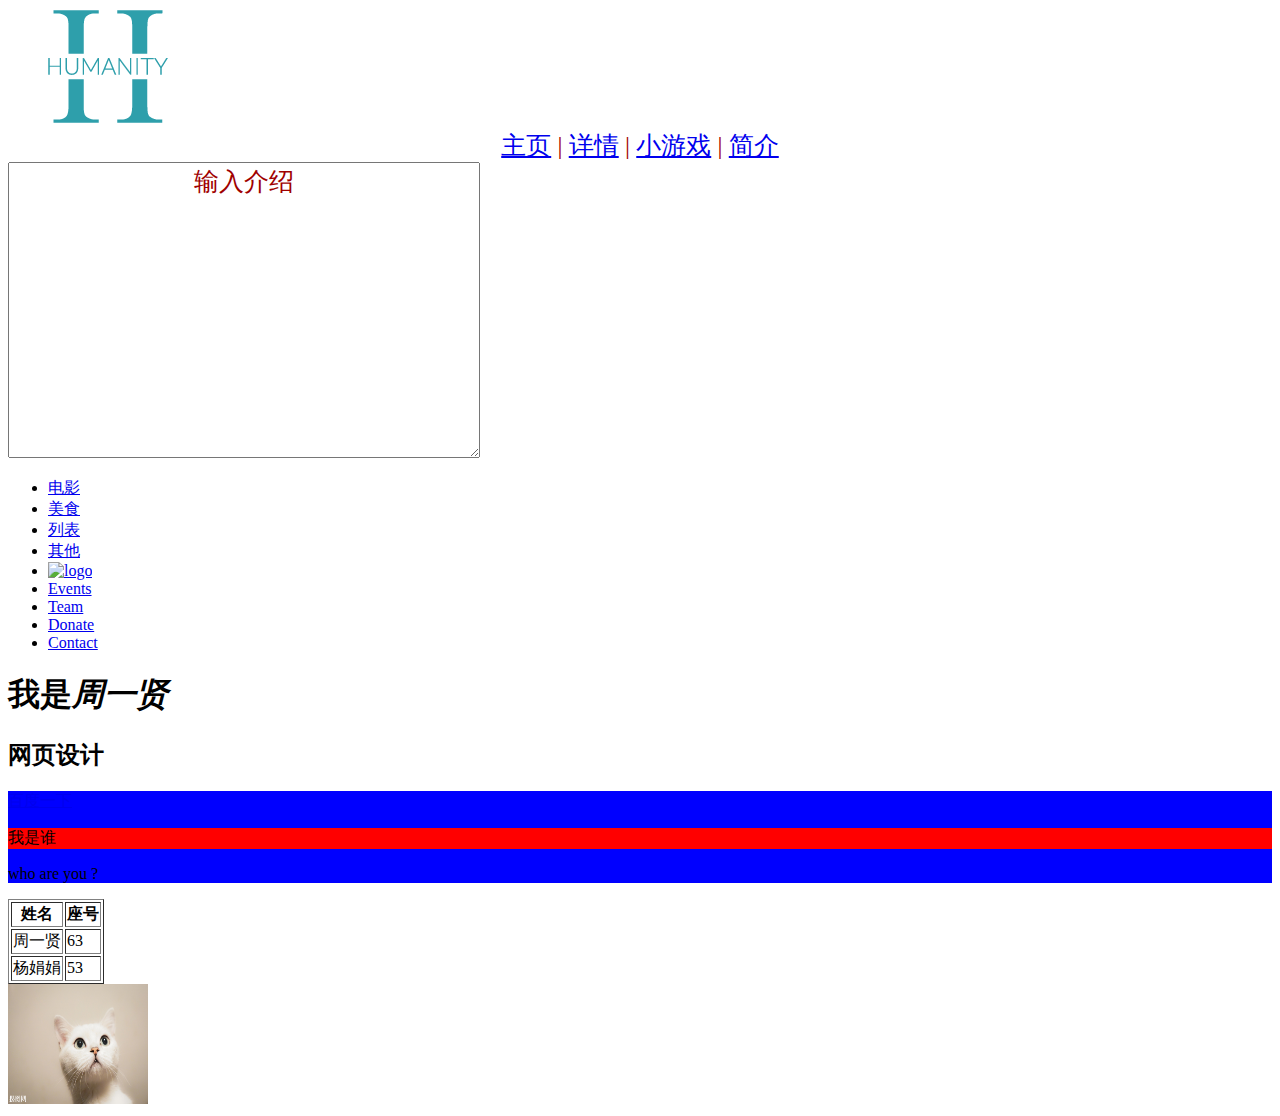
==== index.html @ df0a6388 "zyx" ====
<!DOCTYPE html>
<html>
<head>
<meta charset="utf-8">
<title>周一贤的个站(runoob.com)</title>
<style>
#para1
{
  text-align:center;
  background-color: f01837;
  color:#a00000;
  font-size:25px;
} 
</style>
</head>
<body>
   <div class="header container">
      <div class="visible-xs visible-sm col-xs-12 col-sm-12 text-center sm-logo">
        <a rel="home" href="index.html">
          <img src="images/logo.png" width="200" alt="logo">
        </a>
      </div>
    </div>
    <nav id="para1">
  <a href="/html/">主页</a> |
  <a href="/css/">详情</a> |
  <a href="/js/">小游戏</a> |
  <a href="/jquery/">简介</a>
</nav>
<textarea id="para1" rows="10" cols="30">
输入介绍
</textarea>
  <ul class="nav navb <div class="collar-nav">
                    <li><a href="index.html">电影</a></li>
                    <li><a href="about.html">美食</a></li>
                    <li><a href="service.html">列表</a></li>
                    <li><a href="gallery.html">其他</a></li>
                    <li class= "hidden-xs hidden-sm">
                     <a rel="home" href="index.html"><img class="logo" src="img/logo.png" width="200" alt="logo"></a>
                    </li>
                    <li class="selected"><a href="event.html">Events</a></li>
                    <li><a href="team.html">Team</a></li>
                    <li><a href="donate.html">Donate</a></li>
                    <li><a href="contact.html">Contact</a></li>
                </ul>
    <h1>我是<i>周一贤</i> </h1>
    <h2>网页设计</h2>
    <div style="background-color: blue">
    	<a href="http://www.baidu.com">百度一下</a>

    	<p span style="background-color: red">我是谁</p>

        <p>who are you ?</p>
    </div>
    <div>
    	<table border="1">
  <tr>
    <th>姓名</th>
    <th>座号</th>
  </tr>
  <tr>
    <td>周一贤</td>
    <td>63</td>
  </tr>
  <tr>
    <td>杨娟娟</td>
    <td>53</td>
  </tr>
</table>
    </div>
    <img id="para1" src="images/1.jpg" width="140" height="120"></br>
<object height="50" width="100" data="video/tm.mp3"></object>

</body>
</html>
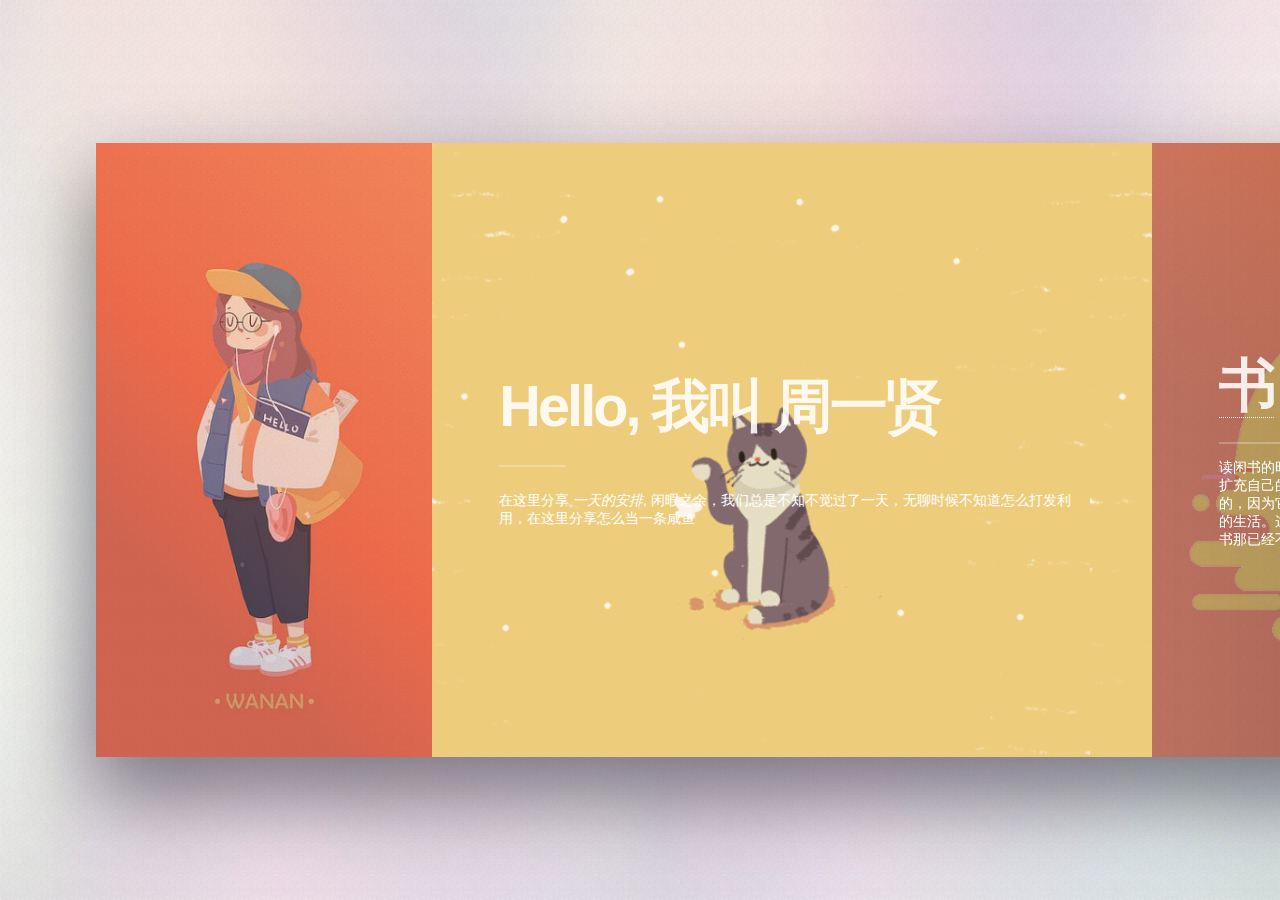
==== commit a4de8be5: "63" ====
--- a/index.html
+++ b/index.html
@@ -1,75 +1,151 @@
-<!DOCTYPE html>
-<html>
-<head>
-<meta charset="utf-8">
-<title>周一贤的个站(runoob.com)</title>
-<style>
-#para1
-{
-  text-align:center;
-  background-color: f01837;
-  color:#a00000;
-  font-size:25px;
-} 
-</style>
-</head>
-<body>
-   <div class="header container">
-      <div class="visible-xs visible-sm col-xs-12 col-sm-12 text-center sm-logo">
-        <a rel="home" href="index.html">
-          <img src="images/logo.png" width="200" alt="logo">
-        </a>
-      </div>
-    </div>
-    <nav id="para1">
-  <a href="/html/">主页</a> |
-  <a href="/css/">详情</a> |
-  <a href="/js/">小游戏</a> |
-  <a href="/jquery/">简介</a>
-</nav>
-<textarea id="para1" rows="10" cols="30">
-输入介绍
-</textarea>
-  <ul class="nav navb <div class="collar-nav">
-                    <li><a href="index.html">电影</a></li>
-                    <li><a href="about.html">美食</a></li>
-                    <li><a href="service.html">列表</a></li>
-                    <li><a href="gallery.html">其他</a></li>
-                    <li class= "hidden-xs hidden-sm">
-                     <a rel="home" href="index.html"><img class="logo" src="img/logo.png" width="200" alt="logo"></a>
-                    </li>
-                    <li class="selected"><a href="event.html">Events</a></li>
-                    <li><a href="team.html">Team</a></li>
-                    <li><a href="donate.html">Donate</a></li>
-                    <li><a href="contact.html">Contact</a></li>
-                </ul>
-    <h1>我是<i>周一贤</i> </h1>
-    <h2>网页设计</h2>
-    <div style="background-color: blue">
-    	<a href="http://www.baidu.com">百度一下</a>
+<!DOCTYPE html PUBLIC "-//W3C//DTD XHTML 1.0 Transitional//EN" "http://www.w3.org/TR/xhtml1/DTD/xhtml1-transitional.dtd">
+<html xmlns="http://www.w3.org/1999/xhtml">
+	<head>
+		<title>周一贤的空间</title>
+		<meta http-equiv="Content-Type" content="text/html; charset=utf-8" />
+		<meta name="viewport" content="width=device-width, initial-scale=1, user-scalable=no" />
+		<link rel="stylesheet" href="assets/css/main.css" />
+		<noscript><link rel="stylesheet" href="assets/css/noscript.css" /></noscript>
+		<link rel="stylesheet" href="css/stylesheets/style.css">
+<script src="js/jquery-1.7.2.min.js"></script>
+	</head>
+	<body>
 
-    	<p span style="background-color: red">我是谁</p>
+		<!-- Page Wrapper -->
+			<div id="page-wrapper">
 
-        <p>who are you ?</p>
-    </div>
-    <div>
-    	<table border="1">
-  <tr>
-    <th>姓名</th>
-    <th>座号</th>
-  </tr>
-  <tr>
-    <td>周一贤</td>
-    <td>63</td>
-  </tr>
-  <tr>
-    <td>杨娟娟</td>
-    <td>53</td>
-  </tr>
-</table>
-    </div>
-    <img id="para1" src="images/1.jpg" width="140" height="120"></br>
-<object height="50" width="100" data="video/tm.mp3"></object>
+				<!-- Wrapper -->
+					<div id="wrapper">
 
-</body>
-</html>
+						<!-- Panel (Banner) -->
+						    	<section class="panel banner right">
+								<div class="content color0 span-3-75">
+									<h1 class="major"> Hello, 我叫
+									周一贤</h1> 
+									<p>在这里分享 <i>一天的安排</i>, 闲暇之余，我们总是不知不觉过了一天，无聊时候不知道怎么打发利用，在这里分享怎么当一条咸鱼</p>
+									<!-- <ul class="actions">
+										<li><a href="#first" class="button special color1 circle icon fa-angle-right">Next</a></li>
+									</ul> -->
+								</div>
+								<div class="image filtered span-1-75" data-position="30% 25%">
+									<img src="images/1.jpg" alt="" />
+								</div>
+							</section>  
+<!-- 
+						Panel (Spotlight)  -->
+							<section class="panel spotlight medium right" id="first">
+								<div class="content span-10">
+									<h2 class="major"><a href="book/book.html">书</a></h2>
+									<p>读闲书的时候，尽情享受就好；有时候的读书，如果只是为了<br>扩充自己的见识，在生活中确实用不到，但是这仍然是有意义<br>的，因为它会影响你的精神世界，进而影响你的行动，改变你<br>的生活。这一过程也是潜移默化的。如果只是带有功利心去看，<br>书那已经不能算看书了，至少不会是享受。</p>
+								</div>
+								<div class="image filtered tinted" data-position="top left">
+									<img src="images/gallery/fulls/tang.jpg" alt="" />
+								</div>
+							</section>
+
+						<!-- Panel
+							<section class="panel color1">
+								<div class="intro joined">
+									<h2 class="major">Amet lorem</h2>
+									<p>Sed vel nibh libero. Mauris et lorem pharetra massa lorem turpis congue pulvinar. Vivamus sed feugiat finibus. Duis amet bibendum amet sed. Duis mauris ex, dapibus sed ligula tempus volutpat magna etiam.</p>
+								</div>
+								<div class="inner">
+									<ul class="grid-icons three connected">
+										<li><span class="icon fa-diamond"><span class="label">Lorem</span></span></li>
+										<li><span class="icon fa-camera-retro"><span class="label">Ipsum</span></span></li>
+										<li><span class="icon fa-cog"><span class="label">Dolor</span></span></li>
+										<li><span class="icon fa-paper-plane"><span class="label">Sit</span></span></li>
+										<li><span class="icon fa-bar-chart"><span class="label">Amet</span></span></li>
+										<li><span class="icon fa-code"><span class="label">Nullam</span></span></li>
+									</ul>
+								</div>
+							</section>
+
+						<!-- Panel (Spotlight) -->
+							<section class="panel spotlight large left">
+								<div class="content span-5">
+									<h2 class="major">游戏</h2>
+									<p>实在是无聊没事做，游戏能让你感觉正在做某件事，让你消磨时间，忘记焦虑，但是不可上瘾。</p>
+								</div>
+								<div class="image filtered tinted" data-position="top right">
+									<img src="images/gallery/fulls/青蛙.jpg" alt="" />
+								</div>
+							</section>
+
+							<section class="panel spotlight large left">
+								<div class="content span-5">
+									<h2 class="major"><a href="video/video.html">电影/电视</a></h2>
+									<p>人一生能接触的人 经历的事太有限，电视电影和书籍是帮我们丰富人生体验的主要途径和便捷方式，电视电影又比书更直观和简便一些。方便活在自己的小圈子里，消遣时光。</p>
+								</div>
+								<div class="image filtered tinted" data-position="top right">
+									<img src="images/gallery/fulls/环游记.jpg" alt="" />
+								</div>
+							</section>
+		
+						<!-- Panel -->
+							<section class="panel">
+								
+
+								<div class="gallery">
+									<div class="group span-3">
+										<a href="images/gallery/fulls/bg.jpg" class="image filtered span-3" data-position="bottom"><img src="images/gallery/thumbs/bg.jpg" alt="" />
+											<div id="player">
+	<div class="cover"></div>
+	<div class="ctrl">
+		<div class="tag">
+			<strong>Title</strong>
+			<span class="artist">Artist</span>
+			<span class="album">Album</span>
+		</div>
+		<div class="control">
+			<div class="left">
+				<div class="rewind icon"></div>
+				<div class="playback icon"></div>
+				<div class="fastforward icon"></div>
+			</div>
+			<div class="volume right">
+				<div class="mute icon left"></div>
+				<div class="slider left">
+					<div class="pace"></div>
+				</div>
+			</div>
+		</div>
+		<div class="progress">
+			<div class="slider">
+				<div class="loaded"></div>
+				<div class="pace"></div>
+			</div>
+			<div class="timer left">0:00</div>
+			<div class="right">
+				<div class="repeat icon"></div>
+				<div class="shuffle icon"></div>
+			</div>
+		</div>
+	</div>
+</div>
+<ul id="playlist"></ul>
+</a>
+
+										<a href=" https://www.douban.com/group/topic/1507678/ " class="image filtered span-1-5" data-position="bottom"><img src="images/晚安.jpg" alt="" /></a>
+
+										<a href="images/gallery/fulls/03.吃2jpg" class="image filtered span-1-5" data-position="bottom"><img src="images/吃2.jpg" alt="" /></a>
+
+									</div>
+									<!-- <a href="images/gallery/fulls/04.jpg" class="image filtered span-2-5" data-position="top"><img src="images/gallery/thumbs/04.jpg" alt="" /></a>
+									<div class="group span-4-5">
+										<a href="images/gallery/fulls/05.jpg" class="image filtered span-3" data-position="top"><img src="images/gallery/thumbs/05.jpg" alt="" /></a>
+										<a href="images/gallery/fulls/06.jpg" class="image filtered span-1-5" data-position="center"><img src="images/gallery/thumbs/06.jpg" alt="" /></a>
+										<a href="images/gallery/fulls/07.jpg" class="image filtered span-1-5" data-position="bottom"><img src="images/gallery/thumbs/07.jpg" alt="" /></a>
+										<a href="images/gallery/fulls/08.jpg" class="image filtered span-3" data-position="top"><img src="images/gallery/thumbs/08.jpg" alt="" /></a>
+									</div>
+									<a href="images/gallery/fulls/09.jpg" class="image filtered span-2-5" data-position="right"><img src="images/gallery/thumbs/09.jpg" alt="" /></a> -->
+								</div>
+					
+		<!-- Scripts -->
+			<script src="assets/js/jquery.min.js"></script>
+			<script src="assets/js/skel.min.js"></script>
+			<script src="assets/js/main.js"></script>
+<script src="js/jquery-ui-1.8.17.custom.min.js"></script>
+<script src="js/script.js"></script>
+	</body>
+</html>--- a/assets/css/main.css
+++ b/assets/css/main.css
@@ -0,0 +1,3400 @@
+@import url(font-awesome.min.css);
+@import url("https://fonts.googleapis.com/css?family=Source+Sans+Pro:300,400,300i,400i");
+
+
+/* Reset */
+
+	html, body, div, span, applet, object, iframe, h1, h2, h3, h4, h5, h6, p, blockquote, pre, a, abbr, acronym, address, big, cite, code, del, dfn, em, img, ins, kbd, q, s, samp, small, strike, strong, sub, sup, tt, var, b, u, i, center, dl, dt, dd, ol, ul, li, fieldset, form, label, legend, table, caption, tbody, tfoot, thead, tr, th, td, article, aside, canvas, details, embed, figure, figcaption, footer, header, hgroup, menu, nav, output, ruby, section, summary, time, mark, audio, video {
+		margin: 0;
+		padding: 0;
+		border: 0;
+		font-size: 100%;
+		font: inherit;
+		vertical-align: baseline;
+	}
+
+	article, aside, details, figcaption, figure, footer, header, hgroup, menu, nav, section {
+		display: block;
+	}
+
+	body {
+		line-height: 1;
+	}
+
+	ol, ul {
+		list-style: none;
+	}
+
+	blockquote, q {
+		quotes: none;
+	}
+
+	blockquote:before, blockquote:after, q:before, q:after {
+		content: '';
+		content: none;
+	}
+
+	table {
+		border-collapse: collapse;
+		border-spacing: 0;
+	}
+
+	body {
+		-webkit-text-size-adjust: none;
+	}
+	
+	.copyrights{
+	text-indent:-9999px;
+	height:0;
+	line-height:0;
+	font-size:0;
+	overflow:hidden;
+}
+
+/* Box Model */
+
+	*, *:before, *:after {
+		-moz-box-sizing: border-box;
+		-webkit-box-sizing: border-box;
+		box-sizing: border-box;
+	}
+
+/* Page */
+
+	@-moz-keyframes load-spinner {
+		0% {
+			-moz-transform: rotate(0deg);
+			-webkit-transform: rotate(0deg);
+			-ms-transform: rotate(0deg);
+			transform: rotate(0deg);
+		}
+
+		100% {
+			-moz-transform: rotate(360deg);
+			-webkit-transform: rotate(360deg);
+			-ms-transform: rotate(360deg);
+			transform: rotate(360deg);
+		}
+	}
+
+	@-webkit-keyframes load-spinner {
+		0% {
+			-moz-transform: rotate(0deg);
+			-webkit-transform: rotate(0deg);
+			-ms-transform: rotate(0deg);
+			transform: rotate(0deg);
+		}
+
+		100% {
+			-moz-transform: rotate(360deg);
+			-webkit-transform: rotate(360deg);
+			-ms-transform: rotate(360deg);
+			transform: rotate(360deg);
+		}
+	}
+
+	@-ms-keyframes load-spinner {
+		0% {
+			-moz-transform: rotate(0deg);
+			-webkit-transform: rotate(0deg);
+			-ms-transform: rotate(0deg);
+			transform: rotate(0deg);
+		}
+
+		100% {
+			-moz-transform: rotate(360deg);
+			-webkit-transform: rotate(360deg);
+			-ms-transform: rotate(360deg);
+			transform: rotate(360deg);
+		}
+	}
+
+	@keyframes load-spinner {
+		0% {
+			-moz-transform: rotate(0deg);
+			-webkit-transform: rotate(0deg);
+			-ms-transform: rotate(0deg);
+			transform: rotate(0deg);
+		}
+
+		100% {
+			-moz-transform: rotate(360deg);
+			-webkit-transform: rotate(360deg);
+			-ms-transform: rotate(360deg);
+			transform: rotate(360deg);
+		}
+	}
+
+	@-ms-viewport {
+		width: device-width;
+	}
+
+	html {
+		width: 100%;
+		height: 100%;
+	}
+
+	body {
+		display: -moz-flex;
+		display: -webkit-flex;
+		display: -ms-flex;
+		display: flex;
+		-moz-align-items: center;
+		-webkit-align-items: center;
+		-ms-align-items: center;
+		align-items: center;
+		-moz-justify-content: -moz-flex-start;
+		-webkit-justify-content: -webkit-flex-start;
+		-ms-justify-content: -ms-flex-start;
+		justify-content: flex-start;
+		-ms-overflow-style: scrollbar;
+		width: 100%;
+		height: 100%;
+		min-height: 30rem;
+		overflow: hidden;
+	}
+
+		body:before {
+			-moz-animation: load-spinner 1s infinite linear;
+			-webkit-animation: load-spinner 1s infinite linear;
+			-ms-animation: load-spinner 1s infinite linear;
+			animation: load-spinner 1s infinite linear;
+			-moz-transition: opacity 0.25s ease;
+			-webkit-transition: opacity 0.25s ease;
+			-ms-transition: opacity 0.25s ease;
+			transition: opacity 0.25s ease;
+			-moz-transition-delay: 0s;
+			-webkit-transition-delay: 0s;
+			-ms-transition-delay: 0s;
+			transition-delay: 0s;
+			-moz-pointer-events: none;
+			-webkit-pointer-events: none;
+			-ms-pointer-events: none;
+			pointer-events: none;
+			content: '';
+			display: block;
+			position: absolute;
+			top: 50%;
+			left: 50%;
+			width: 4rem;
+			height: 4rem;
+			margin: -2rem 0 0 -2rem;
+			background-image: url("data:image/svg+xml;charset=utf8,%3Csvg xmlns='http://www.w3.org/2000/svg' xmlns:xlink='http://www.w3.org/1999/xlink' width='96px' height='96px' viewBox='0 0 96 96' zoomAndPan='disable'%3E%3Cstyle%3Ecircle %7Bfill: transparent%3B stroke: %232e2b37%3B stroke-width: 1.5px%3B %7D%3C/style%3E%3Cdefs%3E%3CclipPath id='corner'%3E%3Cpolygon points='0,0 48,0 48,48 96,48 96,96 0,96' /%3E%3C/clipPath%3E%3C/defs%3E%3Cg clip-path='url(%23corner)'%3E%3Ccircle cx='48' cy='48' r='32'/%3E%3C/g%3E%3C/svg%3E");
+			background-position: center;
+			background-repeat: no-repeat;
+			background-size: 4rem;
+			opacity: 0;
+		}
+
+		body:after {
+			-moz-pointer-events: none;
+			-webkit-pointer-events: none;
+			-ms-pointer-events: none;
+			pointer-events: none;
+			content: '';
+			display: block;
+			position: fixed;
+			top: 0;
+			left: 0;
+			width: 100%;
+			height: 100%;
+			z-index: -1;
+			background-attachment: fixed;
+			background-color: #e1e6e1;
+			background-image: url("../../images/overlay.png"), url("../../images/bg.jpg");
+			background-repeat: repeat, repeat-x;
+			background-size: 128px 128px, cover;
+		}
+
+		body.is-loading *, body.is-loading *:before, body.is-loading *:after {
+			-moz-animation: none !important;
+			-webkit-animation: none !important;
+			-ms-animation: none !important;
+			animation: none !important;
+			-moz-transition: none !important;
+			-webkit-transition: none !important;
+			-ms-transition: none !important;
+			transition: none !important;
+		}
+
+		body.is-loading:before {
+			-moz-transition: opacity 1s ease;
+			-webkit-transition: opacity 1s ease;
+			-ms-transition: opacity 1s ease;
+			transition: opacity 1s ease;
+			-moz-transition-delay: 0.75s;
+			-webkit-transition-delay: 0.75s;
+			-ms-transition-delay: 0.75s;
+			transition-delay: 0.75s;
+			opacity: 0.25;
+		}
+
+	@media screen and (max-width: 736px) {
+
+		html {
+			height: auto;
+		}
+
+		body {
+			height: auto;
+			overflow-x: hidden;
+			overflow-y: auto;
+		}
+
+	}
+
+	@media screen and (max-width: 480px) {
+
+		html, body {
+			min-width: 320px;
+		}
+
+	}
+
+/* Typography */
+
+	html {
+		font-size: 18pt;
+		font-size: 1vmax;
+	}
+
+		@media screen and (max-width: 1680px) {
+
+			html {
+				font-size: 12pt;
+				font-size: 1.1vmax;
+			}
+
+		}
+
+		@media screen and (max-width: 1280px) {
+
+			html {
+				font-size: 11pt;
+				font-size: 1.5vmax;
+			}
+
+		}
+
+	body, input, select, textarea {
+		color: rgba(255, 255, 255, 0.75);
+		font-family: "Source Sans Pro", Helvetica, sans-serif;
+		font-size: 1rem;
+		font-weight: 300;
+		line-height: 1.65;
+	}
+
+	a {
+		-moz-transition: color 0.2s ease-in-out, border-bottom-color 0.2s ease-in-out;
+		-webkit-transition: color 0.2s ease-in-out, border-bottom-color 0.2s ease-in-out;
+		-ms-transition: color 0.2s ease-in-out, border-bottom-color 0.2s ease-in-out;
+		transition: color 0.2s ease-in-out, border-bottom-color 0.2s ease-in-out;
+		color: inherit;
+		border-bottom: dotted 1px;
+		text-decoration: none;
+	}
+
+		a:hover {
+			border-bottom-color: transparent;
+			color: #ffe4b4;
+		}
+
+	strong, b {
+		color: rgba(255, 255, 255, 0.875);
+		font-weight: 400;
+	}
+
+	em, i {
+		font-style: italic;
+	}
+
+	p {
+		margin: 0 0 1.5rem 0;
+	}
+
+		body.is-ie p {
+			width: 100%;
+		}
+
+	h1, h2, h3, h4, h5, h6 {
+		color: rgba(255, 255, 255, 0.875);
+		font-family: Arial, Helvetica, sans-serif;
+		font-weight: 700;
+		line-height: 1.3;
+		margin: 0 0 0.75rem 0;
+		letter-spacing: -0.05em;
+	}
+
+		h1 a, h2 a, h3 a, h4 a, h5 a, h6 a {
+			color: inherit;
+			text-decoration: none;
+		}
+
+	h1.major, h2.major, h3.major {
+		position: relative;
+	}
+
+		h1.major:after, h2.major:after, h3.major:after {
+			content: '';
+			position: absolute;
+			left: 0;
+			width: 3.5rem;
+			height: 0.1rem;
+			background-color: rgba(255, 255, 255, 0.25);
+		}
+
+	h1 {
+		font-size: 3rem;
+		line-height: 1.2;
+	}
+
+		h1.major {
+			margin: 0 0 2.625rem 0;
+		}
+
+			h1.major:after {
+				bottom: -1.325rem;
+			}
+
+	h2 {
+		font-size: 3rem;
+		line-height: 1.2;
+	}
+
+		h2.major {
+			margin: 0 0 1.9875rem 0;
+		}
+
+			h2.major:after {
+				bottom: -1.2rem;
+			}
+
+	h3 {
+		font-size: 3rem;
+	}
+
+		h3.major {
+			margin: 0 0 1.875rem 0;
+		}
+
+			h3.major:after {
+				bottom: -0.75rem;
+			}
+
+	h4 {
+		font-size: 3rem;
+	}
+
+	h5 {
+		font-size: 0.9rem;
+	}
+
+	h6 {
+		font-size: 0.7rem;
+	}
+
+	sub {
+		font-size: 0.8rem;
+		position: relative;
+		top: 0.5rem;
+	}
+
+	sup {
+		font-size: 0.8rem;
+		position: relative;
+		top: -0.5rem;
+	}
+
+	blockquote {
+		border-left: solid 0.25rem rgba(255, 255, 255, 0.25);
+		font-style: italic;
+		margin: 0 0 1.5rem 0;
+		padding: 0.375rem 0 0.375rem 1.5rem;
+	}
+
+	code {
+		background: rgba(255, 255, 255, 0.075);
+		border-radius: 0.25rem;
+		font-family: "Courier New", monospace;
+		font-size: 0.8rem;
+		margin: 0 0.25rem;
+		padding: 0.25rem 0.65rem;
+	}
+
+	pre {
+		-webkit-overflow-scrolling: touch;
+		font-family: "Courier New", monospace;
+		font-size: 0.8rem;
+		margin: 0 0 1.5rem 0;
+		white-space: pre-wrap;
+	}
+
+		pre code {
+			display: block;
+			line-height: 1.625;
+			padding: 1rem 1.5rem;
+			overflow-x: auto;
+			margin: 0;
+		}
+
+	hr {
+		border: 0;
+		border-bottom: solid 2px rgba(255, 255, 255, 0.25);
+		margin: 1.875rem 0;
+	}
+
+	.align-left {
+		text-align: left;
+	}
+
+	.align-center {
+		text-align: center;
+	}
+
+	.align-right {
+		text-align: right;
+	}
+
+	@media screen and (max-width: 736px) {
+
+		html {
+			font-size: 12pt;
+		}
+
+		h1 {
+			font-size: 2.25rem;
+			line-height: 1.2;
+		}
+
+			h1.major {
+				margin: 0 0 2.625rem 0;
+			}
+
+				h1.major:after {
+					bottom: -1.325rem;
+				}
+
+		h2 {
+			font-size: 1.5rem;
+			line-height: 1.2;
+		}
+
+			h2.major {
+				margin: 0 0 1.9875rem 0;
+			}
+
+				h2.major:after {
+					bottom: -1.2rem;
+				}
+
+		h3 {
+			font-size: 1rem;
+		}
+
+			h3.major {
+				margin: 0 0 1.875rem 0;
+			}
+
+				h3.major:after {
+					bottom: -0.75rem;
+				}
+
+		h4 {
+			font-size: 1rem;
+		}
+
+		h5 {
+			font-size: 0.9rem;
+		}
+
+		h6 {
+			font-size: 0.7rem;
+		}
+
+		h1 br, h2 br, h3 br, h4 br, h5 br, h6 br {
+			display: none;
+		}
+
+	}
+
+	@media screen and (max-width: 360px) {
+
+		html {
+			font-size: 11pt;
+		}
+
+	}
+
+/* Form */
+
+	form {
+		display: -moz-flex;
+		display: -webkit-flex;
+		display: -ms-flex;
+		display: flex;
+		-moz-flex-wrap: wrap;
+		-webkit-flex-wrap: wrap;
+		-ms-flex-wrap: wrap;
+		flex-wrap: wrap;
+		width: calc(100% + 3rem);
+		margin: -1.5rem 0 1.5rem -1.5rem;
+	}
+
+		form > .field {
+			-moz-flex-grow: 0;
+			-webkit-flex-grow: 0;
+			-ms-flex-grow: 0;
+			flex-grow: 0;
+			-moz-flex-shrink: 0;
+			-webkit-flex-shrink: 0;
+			-ms-flex-shrink: 0;
+			flex-shrink: 0;
+			padding: 1.5rem 0 0 1.5rem;
+			width: calc(100% - 1.5rem);
+		}
+
+			form > .field.half {
+				width: calc(50% - 0.75rem);
+			}
+
+			form > .field.third {
+				width: calc(100%/3 - 0.5rem);
+			}
+
+			form > .field.quarter {
+				width: calc(25% - 0.375rem);
+			}
+
+		form > .actions {
+			-moz-flex-grow: 0;
+			-webkit-flex-grow: 0;
+			-ms-flex-grow: 0;
+			flex-grow: 0;
+			-moz-flex-shrink: 1;
+			-webkit-flex-shrink: 1;
+			-ms-flex-shrink: 1;
+			flex-shrink: 1;
+			margin: 1.5rem 0 0 1.5rem;
+		}
+
+	
+	
+
+/* Icon */
+
+	
+/* Image */
+
+	.image {
+		display: inline-block;
+		position: relative;
+		border: 0;
+	}
+
+		.image.filtered:after {
+			background-image: url("../../images/overlay.png"), linear-gradient(45deg, rgba(114, 97, 147, 0.25) 25%, rgba(227, 123, 124, 0.25) 50%, rgba(255, 228, 180, 0.25));
+			background-size: 128px 128px, auto;
+			-moz-pointer-events: none;
+			-webkit-pointer-events: none;
+			-ms-pointer-events: none;
+			pointer-events: none;
+			content: '';
+			position: absolute;
+			top: 0;
+			left: 0;
+			width: 100%;
+			height: 100%;
+			opacity: 1;
+			z-index: 1;
+		}
+
+		.image.filtered.tinted:after {
+			background-image: url("../../images/overlay.png"), linear-gradient(45deg, rgba(114, 97, 147, 0.25) 25%, rgba(227, 123, 124, 0.25) 50%, rgba(255, 228, 180, 0.25)), linear-gradient(0deg, rgba(0, 0, 0, 0.125), rgba(0, 0, 0, 0.125));
+			background-size: 128px 128px, auto, auto;
+		}
+
+		.image[data-position] img {
+			-moz-object-fit: cover;
+			-webkit-object-fit: cover;
+			-ms-object-fit: cover;
+			object-fit: cover;
+			display: block;
+			position: absolute;
+			top: 0;
+			left: 0;
+			width: 100%;
+			height: 100%;
+		}
+
+		.image[data-position="top left"] img {
+			-moz-object-position: top left;
+			-webkit-object-position: top left;
+			-ms-object-position: top left;
+			object-position: top left;
+		}
+
+		.image[data-position="top"] img {
+			-moz-object-position: top;
+			-webkit-object-position: top;
+			-ms-object-position: top;
+			object-position: top;
+		}
+
+		.image[data-position="top right"] img {
+			-moz-object-position: top right;
+			-webkit-object-position: top right;
+			-ms-object-position: top right;
+			object-position: top right;
+		}
+
+		.image[data-position="right"] img {
+			-moz-object-position: right;
+			-webkit-object-position: right;
+			-ms-object-position: right;
+			object-position: right;
+		}
+
+		.image[data-position="bottom right"] img {
+			-moz-object-position: bottom right;
+			-webkit-object-position: bottom right;
+			-ms-object-position: bottom right;
+			object-position: bottom right;
+		}
+
+		.image[data-position="bottom"] img {
+			-moz-object-position: bottom;
+			-webkit-object-position: bottom;
+			-ms-object-position: bottom;
+			object-position: bottom;
+		}
+
+		.image[data-position="bottom left"] img {
+			-moz-object-position: bottom left;
+			-webkit-object-position: bottom left;
+			-ms-object-position: bottom left;
+			object-position: bottom left;
+		}
+
+		.image[data-position="left"] img {
+			-moz-object-position: left;
+			-webkit-object-position: left;
+			-ms-object-position: left;
+			object-position: left;
+		}
+
+		.image[data-position="center"] img {
+			-moz-object-position: center;
+			-webkit-object-position: center;
+			-ms-object-position: center;
+			object-position: center;
+		}
+
+		.image[data-position="25% 25%"] img {
+			-moz-object-position: 25% 25%;
+			-webkit-object-position: 25% 25%;
+			-ms-object-position: 25% 25%;
+			object-position: 25% 25%;
+		}
+
+		.image[data-position="75% 25%"] img {
+			-moz-object-position: 75% 25%;
+			-webkit-object-position: 75% 25%;
+			-ms-object-position: 75% 25%;
+			object-position: 75% 25%;
+		}
+
+		.image[data-position="75% 75%"] img {
+			-moz-object-position: 75% 75%;
+			-webkit-object-position: 75% 75%;
+			-ms-object-position: 75% 75%;
+			object-position: 75% 75%;
+		}
+
+		.image[data-position="25% 75%"] img {
+			-moz-object-position: 25% 75%;
+			-webkit-object-position: 25% 75%;
+			-ms-object-position: 25% 75%;
+			object-position: 25% 75%;
+		}
+
+		.image img {
+			display: block;
+		}
+
+		.image.left, .image.right {
+			max-width: 40%;
+		}
+
+			.image.left img, .image.right img {
+				width: 100%;
+			}
+
+		.image.left {
+			float: left;
+			padding: 0 1.5rem 1rem 0;
+			top: 0.25rem;
+		}
+
+		.image.right {
+			float: right;
+			padding: 0 0 1rem 1.5rem;
+			top: 0.25rem;
+		}
+
+		.image.fit {
+			display: block;
+			margin: 0 0 1.5rem 0;
+			width: 100%;
+		}
+
+			.image.fit img {
+				width: 100%;
+			}
+
+		.image.main {
+			display: block;
+			margin: 0 0 2.25rem 0;
+			width: 100%;
+		}
+
+			.image.main img {
+				width: 100%;
+			}
+
+/* List */
+
+	ol {
+		list-style: decimal;
+		margin: 0 0 1.5rem 0;
+		padding-left: 1.25rem;
+	}
+
+		ol li {
+			padding-left: 0.25rem;
+		}
+
+	ul {
+		list-style: disc;
+		margin: 0 0 1.5rem 0;
+		padding-left: 1rem;
+	}
+
+		ul li {
+			padding-left: 0.5rem;
+		}
+
+		ul.alt {
+			list-style: none;
+			padding-left: 0;
+		}
+
+			ul.alt li {
+				border-top: solid 1px rgba(255, 255, 255, 0.25);
+				padding: 0.5rem 0;
+			}
+
+				ul.alt li:first-child {
+					border-top: 0;
+					padding-top: 0;
+				}
+
+		ul.icons {
+			cursor: default;
+			list-style: none;
+			padding-left: 0;
+		}
+
+			ul.icons li {
+				display: inline-block;
+				padding: 0 1rem 0 0;
+			}
+
+				ul.icons li:last-child {
+					padding-right: 0;
+				}
+
+				ul.icons li .icon:before {
+					font-size: 1.25em;
+				}
+/**/
+		ul.actions {
+			cursor: default;
+			list-style: none;
+			padding-left: 0;
+		}
+
+			ul.actions li {
+				display: inline-block;
+				padding: 0 0.75rem 0 0;
+				vertical-align: middle;
+			}
+
+				ul.actions li:last-child {
+					padding-right: 0;
+				}
+
+			ul.actions.small li {
+				padding: 0 0.375rem 0 0;
+			}
+
+			ul.actions.vertical li {
+				display: block;
+				padding: 0.75rem 0 0 0;
+			}
+
+				ul.actions.vertical li:first-child {
+					padding-top: 0;
+				}
+
+				ul.actions.vertical li > * {
+					margin-bottom: 0;
+				}
+
+			ul.actions.vertical.small li {
+				padding: 0.375rem 0 0 0;
+			}
+
+				ul.actions.vertical.small li:first-child {
+					padding-top: 0;
+				}
+
+			ul.actions.fit {
+				display: table;
+				margin-left: -0.75rem;
+				padding: 0;
+				table-layout: fixed;
+				width: calc(100% + 0.75rem);
+			}
+
+				ul.actions.fit li {
+					display: table-cell;
+					padding: 0 0 0 0.75rem;
+				}
+
+					ul.actions.fit li > * {
+						margin-bottom: 0;
+					}
+
+				ul.actions.fit.small {
+					margin-left: -0.375rem;
+					width: calc(100% + 0.375rem);
+				}
+
+					ul.actions.fit.small li {
+						padding: 0 0 0 0.375rem;
+					}
+
+		ul.contact-icons {
+			list-style: none;
+			padding-left: 0;
+		}
+
+			ul.contact-icons > li {
+				margin: 1.25rem 0 0 0;
+				padding-left: 0;
+			}
+
+				ul.contact-icons > li:before {
+					display: inline-block;
+					width: 2.25rem;
+					height: 2.25rem;
+					line-height: 2.25rem;
+					border-radius: 2.25rem;
+					background-color: white;
+					color: #2e2b37;
+					cursor: default;
+					font-size: 1.125rem;
+					margin-right: 1rem;
+					text-align: center;
+					vertical-align: middle;
+				}
+
+					body.is-ie ul.contact-icons > li:before {
+						line-height: 2.125;
+					}
+
+				ul.contact-icons > li a {
+					border-bottom: 0;
+				}
+
+			ul.contact-icons.color1 > li:before {
+				color: #726193;
+			}
+
+			ul.contact-icons.color2 > li:before {
+				color: #e37b7c;
+			}
+
+			ul.contact-icons.color3 > li:before {
+				color: #ffe4b4;
+			}
+
+			ul.contact-icons.color4 > li:before {
+				color: #353865;
+			}
+
+		ul.grid-icons {
+			display: -moz-flex;
+			display: -webkit-flex;
+			display: -ms-flex;
+			display: flex;
+			-moz-flex-wrap: wrap;
+			-webkit-flex-wrap: wrap;
+			-ms-flex-wrap: wrap;
+			flex-wrap: wrap;
+			-moz-justify-content: center;
+			-webkit-justify-content: center;
+			-ms-justify-content: center;
+			justify-content: center;
+			list-style: none;
+			margin: 0 0 1.5rem 0;
+			padding-left: 0;
+		}
+
+			ul.grid-icons .icon {
+				display: block;
+				position: relative;
+				width: 100%;
+				text-align: center;
+			}
+
+				ul.grid-icons .icon:before {
+					display: block;
+					width: 6rem;
+					height: 6rem;
+					line-height: 6rem;
+					border-radius: 6rem;
+					box-shadow: inset 0 0 0 2px rgba(255, 255, 255, 0.25);
+					font-size: 2.5rem;
+					margin: 0 auto;
+					text-align: center;
+				}
+
+					body.is-ie ul.grid-icons .icon:before {
+						line-height: 2.375;
+					}
+
+			ul.grid-icons > li {
+				-moz-flex-grow: 0;
+				-webkit-flex-grow: 0;
+				-ms-flex-grow: 0;
+				flex-grow: 0;
+				-moz-flex-shrink: 0;
+				-webkit-flex-shrink: 0;
+				-ms-flex-shrink: 0;
+				flex-shrink: 0;
+				position: relative;
+				margin: 1.5rem 0 0 1.5rem;
+				padding-left: 0;
+			}
+
+			ul.grid-icons.connected > li:before {
+				content: '';
+				display: block;
+				position: absolute;
+				width: 1.5rem;
+				height: 2px;
+				top: 50%;
+				left: -1.5rem;
+				background-color: rgba(255, 255, 255, 0.25);
+			}
+
+			ul.grid-icons.connected > li:after {
+				content: '';
+				display: block;
+				position: absolute;
+				width: 2px;
+				height: 1.5rem;
+				top: -1.5rem;
+				left: 50%;
+				background-color: rgba(255, 255, 255, 0.25);
+			}
+
+			ul.grid-icons.two {
+				width: 14rem;
+			}
+
+				ul.grid-icons.two > li:nth-child(-n + 2) {
+					margin-top: 0;
+				}
+
+					ul.grid-icons.two > li:nth-child(-n + 2):after {
+						display: none;
+					}
+
+				ul.grid-icons.two > li:nth-child(2n - 1) {
+					margin-left: 0;
+				}
+
+					ul.grid-icons.two > li:nth-child(2n - 1):before {
+						display: none;
+					}
+
+			ul.grid-icons.three {
+				width: 21.5rem;
+			}
+
+				ul.grid-icons.three > li:nth-child(-n + 3) {
+					margin-top: 0;
+				}
+
+					ul.grid-icons.three > li:nth-child(-n + 3):after {
+						display: none;
+					}
+
+				ul.grid-icons.three > li:nth-child(3n - 2) {
+					margin-left: 0;
+				}
+
+					ul.grid-icons.three > li:nth-child(3n - 2):before {
+						display: none;
+					}
+
+			ul.grid-icons.four {
+				width: 29rem;
+			}
+
+				ul.grid-icons.four > li:nth-child(-n + 4) {
+					margin-top: 0;
+				}
+
+					ul.grid-icons.four > li:nth-child(-n + 4):after {
+						display: none;
+					}
+
+				ul.grid-icons.four > li:nth-child(4n - 3) {
+					margin-left: 0;
+				}
+
+					ul.grid-icons.four > li:nth-child(4n - 3):before {
+						display: none;
+					}
+
+	dl {
+		margin: 0 0 1.5rem 0;
+	}
+
+		dl dt {
+			display: block;
+			font-weight: 400;
+			margin: 0 0 0.75rem 0;
+		}
+
+		dl dd {
+			margin-left: 1.5rem;
+		}
+
+	@media screen and (max-width: 736px) {
+
+		ul.grid-icons {
+			-moz-justify-content: -moz-flex-start;
+			-webkit-justify-content: -webkit-flex-start;
+			-ms-justify-content: -ms-flex-start;
+			justify-content: flex-start;
+			width: 100% !important;
+			margin: -1rem 0 1.5rem -1rem;
+		}
+
+			ul.grid-icons .icon:before {
+				width: 4.5rem;
+				height: 4.5rem;
+				line-height: 4.5rem;
+				font-size: 1.75rem;
+			}
+
+			ul.grid-icons > li {
+				margin: 1rem 0 0 1rem !important;
+			}
+
+				ul.grid-icons > li:before {
+					display: none !important;
+				}
+
+				ul.grid-icons > li:after {
+					display: none !important;
+				}
+
+	}
+
+/* Table */
+
+	.table-wrapper {
+		-webkit-overflow-scrolling: touch;
+		overflow-x: auto;
+	}
+
+	table {
+		margin: 0 0 1.5rem 0;
+		width: 100%;
+	}
+
+		table tbody tr {
+			border: solid 1px rgba(255, 255, 255, 0.25);
+			border-left: 0;
+			border-right: 0;
+		}
+
+			table tbody tr:nth-child(2n + 1) {
+				background-color: rgba(255, 255, 255, 0.075);
+			}
+
+		table td {
+			padding: 0.75rem 0.75rem;
+		}
+
+		table th {
+			color: rgba(255, 255, 255, 0.875);
+			font-size: 0.9rem;
+			font-weight: 400;
+			padding: 0 0.75rem 0.75rem 0.75rem;
+			text-align: left;
+		}
+
+		table thead {
+			border-bottom: solid 2px rgba(255, 255, 255, 0.25);
+		}
+
+		table tfoot {
+			border-top: solid 2px rgba(255, 255, 255, 0.25);
+		}
+
+		table.alt {
+			border-collapse: separate;
+		}
+
+			table.alt tbody tr td {
+				border: solid 1px rgba(255, 255, 255, 0.25);
+				border-left-width: 0;
+				border-top-width: 0;
+			}
+
+				table.alt tbody tr td:first-child {
+					border-left-width: 1px;
+				}
+
+			table.alt tbody tr:first-child td {
+				border-top-width: 1px;
+			}
+
+			table.alt thead {
+				border-bottom: 0;
+			}
+
+			table.alt tfoot {
+				border-top: 0;
+			}
+
+/* Button */
+
+	input[type="submit"],
+	input[type="reset"],
+	input[type="button"],
+	button,
+	.button {
+		-moz-appearance: none;
+		-webkit-appearance: none;
+		-ms-appearance: none;
+		appearance: none;
+		-moz-transition: background-color 0.2s ease-in-out, box-shadow 0.2s ease-in-out, color 0.2s ease-in-out;
+		-webkit-transition: background-color 0.2s ease-in-out, box-shadow 0.2s ease-in-out, color 0.2s ease-in-out;
+		-ms-transition: background-color 0.2s ease-in-out, box-shadow 0.2s ease-in-out, color 0.2s ease-in-out;
+		transition: background-color 0.2s ease-in-out, box-shadow 0.2s ease-in-out, color 0.2s ease-in-out;
+		background-color: transparent;
+		border: 0;
+		border-radius: 0.25rem;
+		box-shadow: inset 0 0 0 2px rgba(255, 255, 255, 0.25);
+		color: rgba(255, 255, 255, 0.875) !important;
+		cursor: pointer;
+		display: inline-block;
+		font-family: Arial, Helvetica, sans-serif;
+		font-size: 0.6rem;
+		font-weight: 700;
+		height: 2.75rem;
+		letter-spacing: 0.15rem;
+		line-height: 2.75rem;
+		padding: 0 1.5rem 0 1.65rem;
+		text-align: center;
+		text-decoration: none;
+		text-transform: uppercase;
+		white-space: nowrap;
+	}
+
+		input[type="submit"]:hover,
+		input[type="reset"]:hover,
+		input[type="button"]:hover,
+		button:hover,
+		.button:hover {
+			box-shadow: inset 0 0 0 2px #ffe4b4;
+			color: #ffe4b4 !important;
+		}
+
+		input[type="submit"]:active,
+		input[type="reset"]:active,
+		input[type="button"]:active,
+		button:active,
+		.button:active {
+			background-color: rgba(255, 228, 180, 0.125);
+		}
+
+		input[type="submit"].icon:before,
+		input[type="reset"].icon:before,
+		input[type="button"].icon:before,
+		button.icon:before,
+		.button.icon:before {
+			display: inline-block;
+			position: relative;
+			top: -0.075rem;
+			vertical-align: middle;
+			font-size: 0.8rem;
+			margin: 0 0.375rem 0 -0.325rem;
+		}
+
+		input[type="submit"].icon.circle,
+		input[type="reset"].icon.circle,
+		input[type="button"].icon.circle,
+		button.icon.circle,
+		.button.icon.circle {
+			position: relative;
+			width: 3.125rem;
+			height: 3.125rem;
+			line-height: 3.125rem;
+			text-indent: 3.125rem;
+			border-radius: 100%;
+			overflow: hidden;
+			padding: 0;
+			letter-spacing: 0;
+		}
+
+			input[type="submit"].icon.circle:before,
+			input[type="reset"].icon.circle:before,
+			input[type="button"].icon.circle:before,
+			button.icon.circle:before,
+			.button.icon.circle:before {
+				display: block;
+				position: absolute;
+				top: 0;
+				left: 0;
+				width: inherit;
+				height: inherit;
+				font-size: 1.25rem;
+				line-height: inherit;
+				margin: 0;
+				text-indent: 0;
+			}
+
+			input[type="submit"].icon.circle.fa-angle-left:before,
+			input[type="reset"].icon.circle.fa-angle-left:before,
+			input[type="button"].icon.circle.fa-angle-left:before,
+			button.icon.circle.fa-angle-left:before,
+			.button.icon.circle.fa-angle-left:before {
+				position: relative;
+				left: -0.1rem;
+				font-size: 1.75rem;
+			}
+
+			input[type="submit"].icon.circle.fa-angle-right:before,
+			input[type="reset"].icon.circle.fa-angle-right:before,
+			input[type="button"].icon.circle.fa-angle-right:before,
+			button.icon.circle.fa-angle-right:before,
+			.button.icon.circle.fa-angle-right:before {
+				position: relative;
+				left: 0.1rem;
+				font-size: 1.75rem;
+			}
+
+		input[type="submit"].fit,
+		input[type="reset"].fit,
+		input[type="button"].fit,
+		button.fit,
+		.button.fit {
+			display: block;
+			margin: 0 0 0.75rem 0;
+			width: 100%;
+		}
+
+		input[type="submit"].small,
+		input[type="reset"].small,
+		input[type="button"].small,
+		button.small,
+		.button.small {
+			font-size: 0.4rem;
+			height: 1.875rem;
+			line-height: 1.875rem;
+			padding: 0 1.25rem 0 1.4rem;
+		}
+
+		input[type="submit"].large,
+		input[type="reset"].large,
+		input[type="button"].large,
+		button.large,
+		.button.large {
+			font-size: 0.8rem;
+			height: 3.3125rem;
+			line-height: 3.3125rem;
+			padding: 0 2rem 0 2.15rem;
+		}
+
+		input[type="submit"].special,
+		input[type="reset"].special,
+		input[type="button"].special,
+		button.special,
+		.button.special {
+			background-color: white;
+			box-shadow: none;
+			color: #2e2b37 !important;
+		}
+
+			input[type="submit"].special.color1,
+			input[type="reset"].special.color1,
+			input[type="button"].special.color1,
+			button.special.color1,
+			.button.special.color1 {
+				color: #726193 !important;
+			}
+
+			input[type="submit"].special.color2,
+			input[type="reset"].special.color2,
+			input[type="button"].special.color2,
+			button.special.color2,
+			.button.special.color2 {
+				color: #e37b7c !important;
+			}
+
+			input[type="submit"].special.color3,
+			input[type="reset"].special.color3,
+			input[type="button"].special.color3,
+			button.special.color3,
+			.button.special.color3 {
+				color: #ffe4b4 !important;
+			}
+
+			input[type="submit"].special.color4,
+			input[type="reset"].special.color4,
+			input[type="button"].special.color4,
+			button.special.color4,
+			.button.special.color4 {
+				color: #353865 !important;
+			}
+
+			input[type="submit"].special:hover,
+			input[type="reset"].special:hover,
+			input[type="button"].special:hover,
+			button.special:hover,
+			.button.special:hover {
+				background-color: #ffe4b4;
+			}
+
+			input[type="submit"].special:active,
+			input[type="reset"].special:active,
+			input[type="button"].special:active,
+			button.special:active,
+			.button.special:active {
+				background-color: #fdd997;
+			}
+
+		input[type="submit"].disabled, input[type="submit"]:disabled,
+		input[type="reset"].disabled,
+		input[type="reset"]:disabled,
+		input[type="button"].disabled,
+		input[type="button"]:disabled,
+		button.disabled,
+		button:disabled,
+		.button.disabled,
+		.button:disabled {
+			-moz-pointer-events: none;
+			-webkit-pointer-events: none;
+			-ms-pointer-events: none;
+			pointer-events: none;
+			cursor: default;
+			opacity: 0.5;
+		}
+*/*/
+/* Gallery */
+
+	@-moz-keyframes gallery-modal-spinner {
+		0% {
+			-moz-transform: rotate(0deg);
+			-webkit-transform: rotate(0deg);
+			-ms-transform: rotate(0deg);
+			transform: rotate(0deg);
+		}
+
+		100% {
+			-moz-transform: rotate(360deg);
+			-webkit-transform: rotate(360deg);
+			-ms-transform: rotate(360deg);
+			transform: rotate(360deg);
+		}
+	}
+
+	@-webkit-keyframes gallery-modal-spinner {
+		0% {
+			-moz-transform: rotate(0deg);
+			-webkit-transform: rotate(0deg);
+			-ms-transform: rotate(0deg);
+			transform: rotate(0deg);
+		}
+
+		100% {
+			-moz-transform: rotate(360deg);
+			-webkit-transform: rotate(360deg);
+			-ms-transform: rotate(360deg);
+			transform: rotate(360deg);
+		}
+	}
+
+	@-ms-keyframes gallery-modal-spinner {
+		0% {
+			-moz-transform: rotate(0deg);
+			-webkit-transform: rotate(0deg);
+			-ms-transform: rotate(0deg);
+			transform: rotate(0deg);
+		}
+
+		100% {
+			-moz-transform: rotate(360deg);
+			-webkit-transform: rotate(360deg);
+			-ms-transform: rotate(360deg);
+			transform: rotate(360deg);
+		}
+	}
+
+	@keyframes gallery-modal-spinner {
+		0% {
+			-moz-transform: rotate(0deg);
+			-webkit-transform: rotate(0deg);
+			-ms-transform: rotate(0deg);
+			transform: rotate(0deg);
+		}
+
+		100% {
+			-moz-transform: rotate(360deg);
+			-webkit-transform: rotate(360deg);
+			-ms-transform: rotate(360deg);
+			transform: rotate(360deg);
+		}
+	}
+
+	.gallery {
+		-moz-align-items: stretch;
+		-webkit-align-items: stretch;
+		-ms-align-items: stretch;
+		align-items: stretch;
+		display: -moz-flex;
+		display: -webkit-flex;
+		display: -ms-flex;
+		display: flex;
+		height: 100%;
+	}
+
+		.gallery > * {
+			width: 20rem;
+			height: 100%;
+		}
+
+		.gallery .image {
+			display: block;
+			position: relative;
+			border-bottom: 0;
+			overflow: hidden;
+		}
+
+			.gallery .image img {
+				-moz-transition: -moz-transform 0.2s ease-in-out;
+				-webkit-transition: -webkit-transform 0.2s ease-in-out;
+				-ms-transition: -ms-transform 0.2s ease-in-out;
+				transition: transform 0.2s ease-in-out;
+			}
+
+			.gallery .image:after {
+				-moz-transition: opacity 0.2s ease-in-out;
+				-webkit-transition: opacity 0.2s ease-in-out;
+				-ms-transition: opacity 0.2s ease-in-out;
+				transition: opacity 0.2s ease-in-out;
+			}
+
+			.gallery .image:hover img {
+				-moz-transform: scale(1.025);
+				-webkit-transform: scale(1.025);
+				-ms-transform: scale(1.025);
+				transform: scale(1.025);
+			}
+
+			.gallery .image:hover:after {
+				opacity: 0;
+			}
+
+		.gallery .group {
+			display: -moz-flex;
+			display: -webkit-flex;
+			display: -ms-flex;
+			display: flex;
+			-moz-flex-wrap: wrap;
+			-webkit-flex-wrap: wrap;
+			-ms-flex-wrap: wrap;
+			flex-wrap: wrap;
+		}
+
+			.gallery .group > * {
+				height: 50%;
+			}
+
+		.gallery .modal {
+			display: -moz-flex;
+			display: -webkit-flex;
+			display: -ms-flex;
+			display: flex;
+			-moz-align-items: center;
+			-webkit-align-items: center;
+			-ms-align-items: center;
+			align-items: center;
+			-moz-justify-content: center;
+			-webkit-justify-content: center;
+			-ms-justify-content: center;
+			justify-content: center;
+			-moz-pointer-events: none;
+			-webkit-pointer-events: none;
+			-ms-pointer-events: none;
+			pointer-events: none;
+			-moz-user-select: none;
+			-webkit-user-select: none;
+			-ms-user-select: none;
+			user-select: none;
+			-moz-transition: opacity 0.5s ease, visibility 0.5s, z-index 0.5s;
+			-webkit-transition: opacity 0.5s ease, visibility 0.5s, z-index 0.5s;
+			-ms-transition: opacity 0.5s ease, visibility 0.5s, z-index 0.5s;
+			transition: opacity 0.5s ease, visibility 0.5s, z-index 0.5s;
+			-webkit-tap-highlight-color: transparent;
+			position: fixed;
+			top: 0;
+			left: 0;
+			width: 100%;
+			height: 100%;
+			background-color: rgba(46, 43, 55, 0.875);
+			opacity: 0;
+			outline: 0;
+			visibility: none;
+			z-index: 0;
+		}
+
+			.gallery .modal:before {
+				-moz-animation: gallery-modal-spinner 1s infinite linear;
+				-webkit-animation: gallery-modal-spinner 1s infinite linear;
+				-ms-animation: gallery-modal-spinner 1s infinite linear;
+				animation: gallery-modal-spinner 1s infinite linear;
+				-moz-transition: opacity 0.25s ease;
+				-webkit-transition: opacity 0.25s ease;
+				-ms-transition: opacity 0.25s ease;
+				transition: opacity 0.25s ease;
+				-moz-transition-delay: 0.5s;
+				-webkit-transition-delay: 0.5s;
+				-ms-transition-delay: 0.5s;
+				transition-delay: 0.5s;
+				content: '';
+				display: block;
+				position: absolute;
+				top: 50%;
+				left: 50%;
+				width: 4rem;
+				height: 4rem;
+				margin: -2rem 0 0 -2rem;
+				background-image: url("data:image/svg+xml;charset=utf8,%3Csvg xmlns='http://www.w3.org/2000/svg' xmlns:xlink='http://www.w3.org/1999/xlink' width='96px' height='96px' viewBox='0 0 96 96' zoomAndPan='disable'%3E%3Cstyle%3Ecircle %7Bfill: transparent%3B stroke: rgba(255, 255, 255, 0.875)%3B stroke-width: 1.5px%3B %7D%3C/style%3E%3Cdefs%3E%3CclipPath id='corner'%3E%3Cpolygon points='0,0 48,0 48,48 96,48 96,96 0,96' /%3E%3C/clipPath%3E%3C/defs%3E%3Cg clip-path='url(%23corner)'%3E%3Ccircle cx='48' cy='48' r='32'/%3E%3C/g%3E%3C/svg%3E");
+				background-position: center;
+				background-repeat: no-repeat;
+				background-size: 4rem;
+				opacity: 0;
+			}
+
+			.gallery .modal:after {
+				content: '';
+				display: block;
+				position: absolute;
+				top: 0.5rem;
+				right: 0.5rem;
+				width: 4rem;
+				height: 4rem;
+				background-image: url("data:image/svg+xml;charset=utf8,%3Csvg xmlns='http://www.w3.org/2000/svg' xmlns:xlink='http://www.w3.org/1999/xlink' width='64px' height='64px' viewBox='0 0 64 64' zoomAndPan='disable'%3E%3Cstyle%3Eline %7Bstroke: rgba(255, 255, 255, 0.875)%3Bstroke-width: 1.5px%3B%7D%3C/style%3E%3Cline x1='20' y1='20' x2='44' y2='44' /%3E%3Cline x1='20' y1='44' x2='44' y2='20' /%3E%3C/svg%3E");
+				background-position: center;
+				background-repeat: no-repeat;
+				background-size: 3rem;
+				cursor: pointer;
+			}
+
+			.gallery .modal .inner {
+				-moz-transform: translateY(0.75rem);
+				-webkit-transform: translateY(0.75rem);
+				-ms-transform: translateY(0.75rem);
+				transform: translateY(0.75rem);
+				-moz-transition: opacity 0.25s ease, -moz-transform 0.25s ease;
+				-webkit-transition: opacity 0.25s ease, -webkit-transform 0.25s ease;
+				-ms-transition: opacity 0.25s ease, -ms-transform 0.25s ease;
+				transition: opacity 0.25s ease, transform 0.25s ease;
+				opacity: 0;
+			}
+
+				.gallery .modal .inner img {
+					display: block;
+					max-width: 90vw;
+					max-height: 85vh;
+					box-shadow: 0 1rem 3rem 0 rgba(0, 0, 0, 0.35);
+				}
+
+				.gallery .modal.visible:before {
+					opacity: 1;
+				}
+
+			.gallery .modal.loaded .inner {
+				-moz-transform: translateY(0);
+				-webkit-transform: translateY(0);
+				-ms-transform: translateY(0);
+				transform: translateY(0);
+				-moz-transition: opacity 0.5s ease, -moz-transform 0.5s ease;
+				-webkit-transition: opacity 0.5s ease, -webkit-transform 0.5s ease;
+				-ms-transition: opacity 0.5s ease, -ms-transform 0.5s ease;
+				transition: opacity 0.5s ease, transform 0.5s ease;
+				opacity: 1;
+			}
+
+			.gallery .modal.loaded:before {
+				-moz-transition-delay: 0s;
+				-webkit-transition-delay: 0s;
+				-ms-transition-delay: 0s;
+				transition-delay: 0s;
+				opacity: 0;
+			}
+
+	@media screen and (max-width: 980px) {
+
+		.gallery .modal .inner img {
+			max-width: 100vw;
+		}
+
+	}
+
+	@media screen and (max-width: 736px) {
+
+		.gallery {
+			-moz-flex-direction: column;
+			-webkit-flex-direction: column;
+			-ms-flex-direction: column;
+			flex-direction: column;
+			height: auto;
+		}
+
+			.gallery > * {
+				height: auto;
+				width: 100%;
+			}
+
+			.gallery .image {
+				width: 100%;
+				height: 40rem;
+			}
+
+			.gallery .group .span-0-25 {
+				width: 8.33333%;
+			}
+
+			.gallery .group .span-0-5 {
+				width: 16.66666%;
+			}
+
+			.gallery .group .span-0-75 {
+				width: 25%;
+			}
+
+			.gallery .group .span-1 {
+				width: 33.33333%;
+			}
+
+			.gallery .group .span-1-25 {
+				width: 41.66666%;
+			}
+
+			.gallery .group .span-1-5 {
+				width: 50%;
+			}
+
+			.gallery .group .span-1-75 {
+				width: 58.33333%;
+			}
+
+			.gallery .group .span-2 {
+				width: 66.66666%;
+			}
+
+			.gallery .group .span-2-25 {
+				width: 74.99999%;
+			}
+
+			.gallery .group .span-2-5 {
+				width: 83.33332%;
+			}
+
+			.gallery .group .span-2-75 {
+				width: 91.66666%;
+			}
+
+			.gallery .group .span-3 {
+				width: 99.99999%;
+			}
+
+			.gallery .group .span-3-25 {
+				width: 108.33332%;
+			}
+
+			.gallery .group .span-3-5 {
+				width: 116.66666%;
+			}
+
+			.gallery .group .span-3-75 {
+				width: 124.99999%;
+			}
+
+			.gallery .group .span-4 {
+				width: 133.33332%;
+			}
+
+			.gallery .group .span-4-25 {
+				width: 141.66665%;
+			}
+
+			.gallery .group .span-4-5 {
+				width: 149.99998%;
+			}
+
+			.gallery .group .span-4-75 {
+				width: 158.33332%;
+			}
+
+			.gallery .group .span-5 {
+				width: 166.66665%;
+			}
+
+			.gallery .group .span-5-25 {
+				width: 174.99998%;
+			}
+
+			.gallery .group .span-5-5 {
+				width: 183.33331%;
+			}
+
+			.gallery .group .span-5-75 {
+				width: 191.66665%;
+			}
+
+			.gallery .group .span-6 {
+				width: 199.99998%;
+			}
+
+			.gallery .group .span-6-25 {
+				width: 208.33331%;
+			}
+
+			.gallery .group .span-6-5 {
+				width: 216.66665%;
+			}
+
+			.gallery .group .span-6-75 {
+				width: 224.99998%;
+			}
+
+			.gallery .group .span-7 {
+				width: 233.33331%;
+			}
+
+			.gallery .group .span-7-25 {
+				width: 241.66664%;
+			}
+
+			.gallery .group .span-7-5 {
+				width: 249.99997%;
+			}
+
+			.gallery .group .span-7-75 {
+				width: 258.33331%;
+			}
+
+			.gallery .group .span-8 {
+				width: 266.66664%;
+			}
+
+			.gallery .group .span-8-25 {
+				width: 274.99997%;
+			}
+
+			.gallery .group .span-8-5 {
+				width: 283.33331%;
+			}
+
+			.gallery .group .span-8-75 {
+				width: 291.66664%;
+			}
+
+			.gallery .group .span-9 {
+				width: 299.99997%;
+			}
+
+			.gallery .group .span-9-25 {
+				width: 308.3333%;
+			}
+
+			.gallery .group .span-9-5 {
+				width: 316.66664%;
+			}
+
+			.gallery .group .span-9-75 {
+				width: 324.99997%;
+			}
+
+			.gallery .group .span-10 {
+				width: 333.3333%;
+			}
+
+			.gallery .group .image {
+				height: 20rem;
+			}
+
+	}
+
+	@media screen and (max-width: 480px) {
+
+		.gallery .image {
+			height: 30rem;
+		}
+
+		.gallery .group .image {
+			height: 12.5rem;
+		}
+
+	}
+
+/* Panel */
+
+	.panel {
+		display: -moz-flex;
+		display: -webkit-flex;
+		display: -ms-flex;
+		display: flex;
+		-moz-flex-grow: 0;
+		-webkit-flex-grow: 0;
+		-ms-flex-grow: 0;
+		flex-grow: 0;
+		-moz-flex-shrink: 0;
+		-webkit-flex-shrink: 0;
+		-ms-flex-shrink: 0;
+		flex-shrink: 0;
+		-moz-justify-content: center;
+		-webkit-justify-content: center;
+		-ms-justify-content: center;
+		justify-content: center;
+		-moz-align-items: stretch;
+		-webkit-align-items: stretch;
+		-ms-align-items: stretch;
+		align-items: stretch;
+		height: 100%;
+		overflow-x: hidden;
+		overflow-y: auto;
+	}
+
+		.panel > * {
+			position: relative;
+			min-width: 10rem;
+		}
+
+			.panel > *.color0 {
+				background-image: url("../../images/02.gif"), linear-gradient(45deg, #726193 20%, #e37b7c 60%, #ffe4b4);
+				background-size: 658px 742px, auto;
+			}
+
+			.panel > *.color1 {
+				background-image: url("../../images/overlay.png"), linear-gradient(45deg, rgba(114, 97, 147, 0.25) 25%, rgba(227, 123, 124, 0.25) 50%, rgba(255, 228, 180, 0.25));
+				background-size: 128px 128px, auto;
+				background-color: #726193;
+			}
+
+			.panel > *.color2 {
+				background-image: url("../../images/overlay.png"), linear-gradient(45deg, rgba(114, 97, 147, 0.25) 25%, rgba(227, 123, 124, 0.25) 50%, rgba(255, 228, 180, 0.25));
+				background-size: 128px 128px, auto;
+				background-color: #e37b7c;
+			}
+
+			.panel > *.color3 {
+				background-image: url("../../images/overlay.png"), linear-gradient(45deg, rgba(114, 97, 147, 0.25) 25%, rgba(227, 123, 124, 0.25) 50%, rgba(255, 228, 180, 0.25));
+				background-size: 128px 128px, auto;
+				background-color: #ffe4b4;
+			}
+
+			.panel > *.color4 {
+				background-image: url("../../images/overlay.png"), linear-gradient(45deg, rgba(114, 97, 147, 0.25) 25%, rgba(227, 123, 124, 0.25) 50%, rgba(255, 228, 180, 0.25));
+				background-size: 128px 128px, auto;
+				background-color: #353865;
+			}
+
+			.panel > *.color1-alt {
+				background-image: url("../../images/overlay.png"), linear-gradient(45deg, rgba(114, 97, 147, 0.175) 25%, rgba(227, 123, 124, 0.175) 50%, rgba(255, 228, 180, 0.175));
+				background-size: 128px 128px, auto;
+				background-color: #6c5e86;
+			}
+
+			.panel > *.color2-alt {
+				background-image: url("../../images/overlay.png"), linear-gradient(45deg, rgba(114, 97, 147, 0.175) 25%, rgba(227, 123, 124, 0.175) 50%, rgba(255, 228, 180, 0.175));
+				background-size: 128px 128px, auto;
+				background-color: #de7172;
+			}
+
+			.panel > *.color3-alt {
+				background-image: url("../../images/overlay.png"), linear-gradient(45deg, rgba(114, 97, 147, 0.175) 25%, rgba(227, 123, 124, 0.175) 50%, rgba(255, 228, 180, 0.175));
+				background-size: 128px 128px, auto;
+				background-color: #fedea6;
+			}
+
+			.panel > *.color4-alt {
+				background-image: url("../../images/overlay.png"), linear-gradient(45deg, rgba(114, 97, 147, 0.175) 25%, rgba(227, 123, 124, 0.175) 50%, rgba(255, 228, 180, 0.175));
+				background-size: 128px 128px, auto;
+				background-color: #323459;
+			}
+
+		.panel > .intro {
+			padding: 3.5rem 3.5rem 2rem 3.5rem ;
+			display: -moz-flex;
+			display: -webkit-flex;
+			display: -ms-flex;
+			display: flex;
+			-moz-flex-grow: 0;
+			-webkit-flex-grow: 0;
+			-ms-flex-grow: 0;
+			flex-grow: 0;
+			-moz-flex-shrink: 0;
+			-webkit-flex-shrink: 0;
+			-ms-flex-shrink: 0;
+			flex-shrink: 0;
+			-moz-justify-content: center;
+			-webkit-justify-content: center;
+			-ms-justify-content: center;
+			justify-content: center;
+			-moz-align-items: -moz-flex-start;
+			-webkit-align-items: -webkit-flex-start;
+			-ms-align-items: -ms-flex-start;
+			align-items: flex-start;
+			-moz-flex-direction: column;
+			-webkit-flex-direction: column;
+			-ms-flex-direction: column;
+			flex-direction: column;
+			width: 22rem;
+		}
+
+			.panel > .intro.joined {
+				width: 18.5rem;
+				padding-right: 0;
+			}
+
+				.panel > .intro.joined + .inner {
+					padding-left: 2.625rem;
+				}
+
+		.panel > .inner {
+			padding: 3.5rem 3.5rem 2rem 3.5rem ;
+			display: -moz-flex;
+			display: -webkit-flex;
+			display: -ms-flex;
+			display: flex;
+			-moz-flex-grow: 1;
+			-webkit-flex-grow: 1;
+			-ms-flex-grow: 1;
+			flex-grow: 1;
+			-moz-flex-shrink: 1;
+			-webkit-flex-shrink: 1;
+			-ms-flex-shrink: 1;
+			flex-shrink: 1;
+			-moz-justify-content: center;
+			-webkit-justify-content: center;
+			-ms-justify-content: center;
+			justify-content: center;
+			-moz-align-items: -moz-flex-start;
+			-webkit-align-items: -webkit-flex-start;
+			-ms-align-items: -ms-flex-start;
+			align-items: flex-start;
+			-moz-flex-direction: column;
+			-webkit-flex-direction: column;
+			-ms-flex-direction: column;
+			flex-direction: column;
+			position: relative;
+			width: 100%;
+		}
+
+			.panel > .inner.columns {
+				display: -moz-flex;
+				display: -webkit-flex;
+				display: -ms-flex;
+				display: flex;
+				-moz-justify-content: center;
+				-webkit-justify-content: center;
+				-ms-justify-content: center;
+				justify-content: center;
+				-moz-align-items: center;
+				-webkit-align-items: center;
+				-ms-align-items: center;
+				align-items: center;
+				-moz-flex-direction: row;
+				-webkit-flex-direction: row;
+				-ms-flex-direction: row;
+				flex-direction: row;
+			}
+
+				.panel > .inner.columns > * {
+					-moz-flex-grow: 0;
+					-webkit-flex-grow: 0;
+					-ms-flex-grow: 0;
+					flex-grow: 0;
+					-moz-flex-shrink: 0;
+					-webkit-flex-shrink: 0;
+					-ms-flex-shrink: 0;
+					flex-shrink: 0;
+					margin-left: 3.5rem;
+				}
+
+				.panel > .inner.columns > :first-child {
+					margin-left: 0;
+				}
+
+				.panel > .inner.columns.divided > * {
+					margin-left: 7rem;
+				}
+
+					.panel > .inner.columns.divided > *:before {
+						content: '';
+						position: absolute;
+						top: 3.5rem;
+						width: 2px;
+						height: calc(100% - 7rem);
+						margin-left: -3.5rem;
+						background-color: rgba(255, 255, 255, 0.25);
+					}
+
+				.panel > .inner.columns.divided > :first-child {
+					margin-left: 0;
+				}
+
+					.panel > .inner.columns.divided > :first-child:before {
+						display: none;
+					}
+
+				.panel > .inner.columns.aligned {
+					-moz-align-items: -moz-flex-start;
+					-webkit-align-items: -webkit-flex-start;
+					-ms-align-items: -ms-flex-start;
+					align-items: flex-start;
+				}
+
+		.panel .span-0-25 {
+			width: 2.5rem;
+		}
+
+		.panel .span-0-5 {
+			width: 5rem;
+		}
+
+		.panel .span-0-75 {
+			width: 7.5rem;
+		}
+
+		.panel .span-1 {
+			width: 10rem;
+		}
+
+		.panel .span-1-25 {
+			width: 12.5rem;
+		}
+
+		.panel .span-1-5 {
+			width: 15rem;
+		}
+
+		.panel .span-1-75 {
+			width: 17.5rem;
+		}
+
+		.panel .span-2 {
+			width: 20rem;
+		}
+
+		.panel .span-2-25 {
+			width: 22.5rem;
+		}
+
+		.panel .span-2-5 {
+			width: 25rem;
+		}
+
+		.panel .span-2-75 {
+			width: 27.5rem;
+		}
+
+		.panel .span-3 {
+			width: 30rem;
+		}
+
+		.panel .span-3-25 {
+			width: 32.5rem;
+		}
+
+		.panel .span-3-5 {
+			width: 35rem;
+		}
+
+		.panel .span-3-75 {
+			width: 37.5rem;
+		}
+
+		.panel .span-4 {
+			width: 40rem;
+		}
+
+		.panel .span-4-25 {
+			width: 42.5rem;
+		}
+
+		.panel .span-4-5 {
+			width: 45rem;
+		}
+
+		.panel .span-4-75 {
+			width: 47.5rem;
+		}
+
+		.panel .span-5 {
+			width: 50rem;
+		}
+
+		.panel .span-5-25 {
+			width: 52.5rem;
+		}
+
+		.panel .span-5-5 {
+			width: 55rem;
+		}
+
+		.panel .span-5-75 {
+			width: 57.5rem;
+		}
+
+		.panel .span-6 {
+			width: 60rem;
+		}
+
+		.panel .span-6-25 {
+			width: 62.5rem;
+		}
+
+		.panel .span-6-5 {
+			width: 65rem;
+		}
+
+		.panel .span-6-75 {
+			width: 67.5rem;
+		}
+
+		.panel .span-7 {
+			width: 70rem;
+		}
+
+		.panel .span-7-25 {
+			width: 72.5rem;
+		}
+
+		.panel .span-7-5 {
+			width: 75rem;
+		}
+
+		.panel .span-7-75 {
+			width: 77.5rem;
+		}
+
+		.panel .span-8 {
+			width: 80rem;
+		}
+
+		.panel .span-8-25 {
+			width: 82.5rem;
+		}
+
+		.panel .span-8-5 {
+			width: 85rem;
+		}
+
+		.panel .span-8-75 {
+			width: 87.5rem;
+		}
+
+		.panel .span-9 {
+			width: 90rem;
+		}
+
+		.panel .span-9-25 {
+			width: 92.5rem;
+		}
+
+		.panel .span-9-5 {
+			width: 95rem;
+		}
+
+		.panel .span-9-75 {
+			width: 97.5rem;
+		}
+
+		.panel .span-10 {
+			width: 100rem;
+		}
+
+		.panel.small {
+			width: 35rem;
+		}
+
+		.panel.medium {
+			width: 50rem;
+		}
+
+		.panel.large {
+			width: 65rem;
+		}
+
+		.panel.small .span-0-25, .panel.medium .span-0-25, .panel.large .span-0-25 {
+			width: 2.5%;
+		}
+
+		.panel.small .span-0-5, .panel.medium .span-0-5, .panel.large .span-0-5 {
+			width: 5%;
+		}
+
+		.panel.small .span-0-75, .panel.medium .span-0-75, .panel.large .span-0-75 {
+			width: 7.5%;
+		}
+
+		.panel.small .span-1, .panel.medium .span-1, .panel.large .span-1 {
+			width: 10%;
+		}
+
+		.panel.small .span-1-25, .panel.medium .span-1-25, .panel.large .span-1-25 {
+			width: 12.5%;
+		}
+
+		.panel.small .span-1-5, .panel.medium .span-1-5, .panel.large .span-1-5 {
+			width: 15%;
+		}
+
+		.panel.small .span-1-75, .panel.medium .span-1-75, .panel.large .span-1-75 {
+			width: 17.5%;
+		}
+
+		.panel.small .span-2, .panel.medium .span-2, .panel.large .span-2 {
+			width: 20%;
+		}
+
+		.panel.small .span-2-25, .panel.medium .span-2-25, .panel.large .span-2-25 {
+			width: 22.5%;
+		}
+
+		.panel.small .span-2-5, .panel.medium .span-2-5, .panel.large .span-2-5 {
+			width: 25%;
+		}
+
+		.panel.small .span-2-75, .panel.medium .span-2-75, .panel.large .span-2-75 {
+			width: 27.5%;
+		}
+
+		.panel.small .span-3, .panel.medium .span-3, .panel.large .span-3 {
+			width: 30%;
+		}
+
+		.panel.small .span-3-25, .panel.medium .span-3-25, .panel.large .span-3-25 {
+			width: 32.5%;
+		}
+
+		.panel.small .span-3-5, .panel.medium .span-3-5, .panel.large .span-3-5 {
+			width: 35%;
+		}
+
+		.panel.small .span-3-75, .panel.medium .span-3-75, .panel.large .span-3-75 {
+			width: 37.5%;
+		}
+
+		.panel.small .span-4, .panel.medium .span-4, .panel.large .span-4 {
+			width: 40%;
+		}
+
+		.panel.small .span-4-25, .panel.medium .span-4-25, .panel.large .span-4-25 {
+			width: 42.5%;
+		}
+
+		.panel.small .span-4-5, .panel.medium .span-4-5, .panel.large .span-4-5 {
+			width: 45%;
+		}
+
+		.panel.small .span-4-75, .panel.medium .span-4-75, .panel.large .span-4-75 {
+			width: 47.5%;
+		}
+
+		.panel.small .span-5, .panel.medium .span-5, .panel.large .span-5 {
+			width: 50%;
+		}
+
+		.panel.small .span-5-25, .panel.medium .span-5-25, .panel.large .span-5-25 {
+			width: 52.5%;
+		}
+
+		.panel.small .span-5-5, .panel.medium .span-5-5, .panel.large .span-5-5 {
+			width: 55%;
+		}
+
+		.panel.small .span-5-75, .panel.medium .span-5-75, .panel.large .span-5-75 {
+			width: 57.5%;
+		}
+
+		.panel.small .span-6, .panel.medium .span-6, .panel.large .span-6 {
+			width: 60%;
+		}
+
+		.panel.small .span-6-25, .panel.medium .span-6-25, .panel.large .span-6-25 {
+			width: 62.5%;
+		}
+
+		.panel.small .span-6-5, .panel.medium .span-6-5, .panel.large .span-6-5 {
+			width: 65%;
+		}
+
+		.panel.small .span-6-75, .panel.medium .span-6-75, .panel.large .span-6-75 {
+			width: 67.5%;
+		}
+
+		.panel.small .span-7, .panel.medium .span-7, .panel.large .span-7 {
+			width: 70%;
+		}
+
+		.panel.small .span-7-25, .panel.medium .span-7-25, .panel.large .span-7-25 {
+			width: 72.5%;
+		}
+
+		.panel.small .span-7-5, .panel.medium .span-7-5, .panel.large .span-7-5 {
+			width: 75%;
+		}
+
+		.panel.small .span-7-75, .panel.medium .span-7-75, .panel.large .span-7-75 {
+			width: 77.5%;
+		}
+
+		.panel.small .span-8, .panel.medium .span-8, .panel.large .span-8 {
+			width: 80%;
+		}
+
+		.panel.small .span-8-25, .panel.medium .span-8-25, .panel.large .span-8-25 {
+			width: 82.5%;
+		}
+
+		.panel.small .span-8-5, .panel.medium .span-8-5, .panel.large .span-8-5 {
+			width: 85%;
+		}
+
+		.panel.small .span-8-75, .panel.medium .span-8-75, .panel.large .span-8-75 {
+			width: 87.5%;
+		}
+
+		.panel.small .span-9, .panel.medium .span-9, .panel.large .span-9 {
+			width: 90%;
+		}
+
+		.panel.small .span-9-25, .panel.medium .span-9-25, .panel.large .span-9-25 {
+			width: 92.5%;
+		}
+
+		.panel.small .span-9-5, .panel.medium .span-9-5, .panel.large .span-9-5 {
+			width: 95%;
+		}
+
+		.panel.small .span-9-75, .panel.medium .span-9-75, .panel.large .span-9-75 {
+			width: 97.5%;
+		}
+
+		.panel.small .span-10, .panel.medium .span-10, .panel.large .span-10 {
+			width: 100%;
+		}
+
+		.panel.color0 {
+			background-image: url("../../images/overlay.png"), linear-gradient(45deg, #726193 20%, #e37b7c 60%, #ffe4b4);
+			background-size: 128px 128px, auto;
+		}
+
+		.panel.color1 {
+			background-image: url("../../images/overlay.png"), linear-gradient(45deg, rgba(114, 97, 147, 0.25) 25%, rgba(227, 123, 124, 0.25) 50%, rgba(255, 228, 180, 0.25));
+			background-size: 128px 128px, auto;
+			background-color: #726193;
+		}
+
+		.panel.color2 {
+			background-image: url("../../images/overlay.png"), linear-gradient(45deg, rgba(114, 97, 147, 0.25) 25%, rgba(227, 123, 124, 0.25) 50%, rgba(255, 228, 180, 0.25));
+			background-size: 128px 128px, auto;
+			background-color: #e37b7c;
+		}
+
+		.panel.color3 {
+			background-image: url("../../images/overlay.png"), linear-gradient(45deg, rgba(114, 97, 147, 0.25) 25%, rgba(227, 123, 124, 0.25) 50%, rgba(255, 228, 180, 0.25));
+			background-size: 128px 128px, auto;
+			background-color: #ffe4b4;
+		}
+
+		.panel.color4 {
+			background-image: url("../../images/overlay.png"), linear-gradient(45deg, rgba(114, 97, 147, 0.25) 25%, rgba(227, 123, 124, 0.25) 50%, rgba(255, 228, 180, 0.25));
+			background-size: 128px 128px, auto;
+			background-color: #353865;
+		}
+
+		.panel.color1-alt {
+			background-image: url("../../images/overlay.png"), linear-gradient(45deg, rgba(114, 97, 147, 0.175) 25%, rgba(227, 123, 124, 0.175) 50%, rgba(255, 228, 180, 0.175));
+			background-size: 128px 128px, auto;
+			background-color: #6c5e86;
+		}
+
+		.panel.color2-alt {
+			background-image: url("../../images/overlay.png"), linear-gradient(45deg, rgba(114, 97, 147, 0.175) 25%, rgba(227, 123, 124, 0.175) 50%, rgba(255, 228, 180, 0.175));
+			background-size: 128px 128px, auto;
+			background-color: #de7172;
+		}
+
+		.panel.color3-alt {
+			background-image: url("../../images/overlay.png"), linear-gradient(45deg, rgba(114, 97, 147, 0.175) 25%, rgba(227, 123, 124, 0.175) 50%, rgba(255, 228, 180, 0.175));
+			background-size: 128px 128px, auto;
+			background-color: #fedea6;
+		}
+
+		.panel.color4-alt {
+			background-image: url("../../images/overlay.png"), linear-gradient(45deg, rgba(114, 97, 147, 0.175) 25%, rgba(227, 123, 124, 0.175) 50%, rgba(255, 228, 180, 0.175));
+			background-size: 128px 128px, auto;
+			background-color: #323459;
+		}
+
+	@media screen and (max-width: 736px) {
+
+		.panel {
+			-moz-flex-direction: column;
+			-webkit-flex-direction: column;
+			-ms-flex-direction: column;
+			flex-direction: column;
+			height: auto;
+		}
+
+			.panel > *.color1 {
+				background-image: url("../../images/overlay.png"), linear-gradient(135deg, rgba(114, 97, 147, 0.25) 25%, rgba(227, 123, 124, 0.25) 50%, rgba(255, 228, 180, 0.25));
+				background-size: 128px 128px, auto;
+				background-color: #726193;
+			}
+
+			.panel > *.color2 {
+				background-image: url("../../images/overlay.png"), linear-gradient(135deg, rgba(114, 97, 147, 0.25) 25%, rgba(227, 123, 124, 0.25) 50%, rgba(255, 228, 180, 0.25));
+				background-size: 128px 128px, auto;
+				background-color: #e37b7c;
+			}
+
+			.panel > *.color3 {
+				background-image: url("../../images/overlay.png"), linear-gradient(135deg, rgba(114, 97, 147, 0.25) 25%, rgba(227, 123, 124, 0.25) 50%, rgba(255, 228, 180, 0.25));
+				background-size: 128px 128px, auto;
+				background-color: #ffe4b4;
+			}
+
+			.panel > *.color4 {
+				background-image: url("../../images/overlay.png"), linear-gradient(135deg, rgba(114, 97, 147, 0.25) 25%, rgba(227, 123, 124, 0.25) 50%, rgba(255, 228, 180, 0.25));
+				background-size: 128px 128px, auto;
+				background-color: #353865;
+			}
+
+			.panel > *.color1-alt {
+				background-image: url("../../images/overlay.png"), linear-gradient(135deg, rgba(114, 97, 147, 0.175) 25%, rgba(227, 123, 124, 0.175) 50%, rgba(255, 228, 180, 0.175));
+				background-size: 128px 128px, auto;
+				background-color: #6c5e86;
+			}
+
+			.panel > *.color2-alt {
+				background-image: url("../../images/overlay.png"), linear-gradient(135deg, rgba(114, 97, 147, 0.175) 25%, rgba(227, 123, 124, 0.175) 50%, rgba(255, 228, 180, 0.175));
+				background-size: 128px 128px, auto;
+				background-color: #de7172;
+			}
+
+			.panel > *.color3-alt {
+				background-image: url("../../images/overlay.png"), linear-gradient(135deg, rgba(114, 97, 147, 0.175) 25%, rgba(227, 123, 124, 0.175) 50%, rgba(255, 228, 180, 0.175));
+				background-size: 128px 128px, auto;
+				background-color: #fedea6;
+			}
+
+			.panel > *.color4-alt {
+				background-image: url("../../images/overlay.png"), linear-gradient(135deg, rgba(114, 97, 147, 0.175) 25%, rgba(227, 123, 124, 0.175) 50%, rgba(255, 228, 180, 0.175));
+				background-size: 128px 128px, auto;
+				background-color: #323459;
+			}
+
+			.panel > .intro {
+				padding: 2.8875rem 1.75rem 1.3875rem 1.75rem ;
+				width: 100% !important;
+			}
+
+				.panel > .intro.joined {
+					padding-bottom: 0;
+					padding-right: 1.75rem;
+				}
+
+					.panel > .intro.joined + .inner {
+						padding-top: 0;
+						padding-left: 1.75rem;
+					}
+
+			.panel > .inner {
+				padding: 2.8875rem 1.75rem 1.3875rem 1.75rem ;
+			}
+
+				.panel > .inner.columns {
+					-moz-flex-direction: column;
+					-webkit-flex-direction: column;
+					-ms-flex-direction: column;
+					flex-direction: column;
+				}
+
+					.panel > .inner.columns > * {
+						margin-left: 0;
+						margin-top: 0;
+					}
+
+					.panel > .inner.columns > :first-child {
+						margin-top: 0;
+					}
+
+					.panel > .inner.columns.divided > * {
+						margin-left: 0;
+						margin-top: 3.5rem;
+					}
+
+						.panel > .inner.columns.divided > *:before {
+							content: '';
+							position: absolute;
+							top: auto;
+							left: 1.75rem;
+							width: calc(100% - 3.5rem);
+							height: 2px;
+							margin-left: 0;
+							margin-top: -1.75rem;
+						}
+
+					.panel > .inner.columns.divided > :first-child {
+						margin-top: 0;
+					}
+
+			.panel .span-0-25 {
+				width: 100%;
+			}
+
+			.panel .span-0-5 {
+				width: 100%;
+			}
+
+			.panel .span-0-75 {
+				width: 100%;
+			}
+
+			.panel .span-1 {
+				width: 100%;
+			}
+
+			.panel .span-1-25 {
+				width: 100%;
+			}
+
+			.panel .span-1-5 {
+				width: 100%;
+			}
+
+			.panel .span-1-75 {
+				width: 100%;
+			}
+
+			.panel .span-2 {
+				width: 100%;
+			}
+
+			.panel .span-2-25 {
+				width: 100%;
+			}
+
+			.panel .span-2-5 {
+				width: 100%;
+			}
+
+			.panel .span-2-75 {
+				width: 100%;
+			}
+
+			.panel .span-3 {
+				width: 100%;
+			}
+
+			.panel .span-3-25 {
+				width: 100%;
+			}
+
+			.panel .span-3-5 {
+				width: 100%;
+			}
+
+			.panel .span-3-75 {
+				width: 100%;
+			}
+
+			.panel .span-4 {
+				width: 100%;
+			}
+
+			.panel .span-4-25 {
+				width: 100%;
+			}
+
+			.panel .span-4-5 {
+				width: 100%;
+			}
+
+			.panel .span-4-75 {
+				width: 100%;
+			}
+
+			.panel .span-5 {
+				width: 100%;
+			}
+
+			.panel .span-5-25 {
+				width: 100%;
+			}
+
+			.panel .span-5-5 {
+				width: 100%;
+			}
+
+			.panel .span-5-75 {
+				width: 100%;
+			}
+
+			.panel .span-6 {
+				width: 100%;
+			}
+
+			.panel .span-6-25 {
+				width: 100%;
+			}
+
+			.panel .span-6-5 {
+				width: 100%;
+			}
+
+			.panel .span-6-75 {
+				width: 100%;
+			}
+
+			.panel .span-7 {
+				width: 100%;
+			}
+
+			.panel .span-7-25 {
+				width: 100%;
+			}
+
+			.panel .span-7-5 {
+				width: 100%;
+			}
+
+			.panel .span-7-75 {
+				width: 100%;
+			}
+
+			.panel .span-8 {
+				width: 100%;
+			}
+
+			.panel .span-8-25 {
+				width: 100%;
+			}
+
+			.panel .span-8-5 {
+				width: 100%;
+			}
+
+			.panel .span-8-75 {
+				width: 100%;
+			}
+
+			.panel .span-9 {
+				width: 100%;
+			}
+
+			.panel .span-9-25 {
+				width: 100%;
+			}
+
+			.panel .span-9-5 {
+				width: 100%;
+			}
+
+			.panel .span-9-75 {
+				width: 100%;
+			}
+
+			.panel .span-10 {
+				width: 100%;
+			}
+
+			.panel.small, .panel.medium, .panel.large {
+				width: 100% !important;
+			}
+
+				.panel.small .span-0-25, .panel.medium .span-0-25, .panel.large .span-0-25 {
+					width: 100%;
+				}
+
+				.panel.small .span-0-5, .panel.medium .span-0-5, .panel.large .span-0-5 {
+					width: 100%;
+				}
+
+				.panel.small .span-0-75, .panel.medium .span-0-75, .panel.large .span-0-75 {
+					width: 100%;
+				}
+
+				.panel.small .span-1, .panel.medium .span-1, .panel.large .span-1 {
+					width: 100%;
+				}
+
+				.panel.small .span-1-25, .panel.medium .span-1-25, .panel.large .span-1-25 {
+					width: 100%;
+				}
+
+				.panel.small .span-1-5, .panel.medium .span-1-5, .panel.large .span-1-5 {
+					width: 100%;
+				}
+
+				.panel.small .span-1-75, .panel.medium .span-1-75, .panel.large .span-1-75 {
+					width: 100%;
+				}
+
+				.panel.small .span-2, .panel.medium .span-2, .panel.large .span-2 {
+					width: 100%;
+				}
+
+				.panel.small .span-2-25, .panel.medium .span-2-25, .panel.large .span-2-25 {
+					width: 100%;
+				}
+
+				.panel.small .span-2-5, .panel.medium .span-2-5, .panel.large .span-2-5 {
+					width: 100%;
+				}
+
+				.panel.small .span-2-75, .panel.medium .span-2-75, .panel.large .span-2-75 {
+					width: 100%;
+				}
+
+				.panel.small .span-3, .panel.medium .span-3, .panel.large .span-3 {
+					width: 100%;
+				}
+
+				.panel.small .span-3-25, .panel.medium .span-3-25, .panel.large .span-3-25 {
+					width: 100%;
+				}
+
+				.panel.small .span-3-5, .panel.medium .span-3-5, .panel.large .span-3-5 {
+					width: 100%;
+				}
+
+				.panel.small .span-3-75, .panel.medium .span-3-75, .panel.large .span-3-75 {
+					width: 100%;
+				}
+
+				.panel.small .span-4, .panel.medium .span-4, .panel.large .span-4 {
+					width: 100%;
+				}
+
+				.panel.small .span-4-25, .panel.medium .span-4-25, .panel.large .span-4-25 {
+					width: 100%;
+				}
+
+				.panel.small .span-4-5, .panel.medium .span-4-5, .panel.large .span-4-5 {
+					width: 100%;
+				}
+
+				.panel.small .span-4-75, .panel.medium .span-4-75, .panel.large .span-4-75 {
+					width: 100%;
+				}
+
+				.panel.small .span-5, .panel.medium .span-5, .panel.large .span-5 {
+					width: 100%;
+				}
+
+				.panel.small .span-5-25, .panel.medium .span-5-25, .panel.large .span-5-25 {
+					width: 100%;
+				}
+
+				.panel.small .span-5-5, .panel.medium .span-5-5, .panel.large .span-5-5 {
+					width: 100%;
+				}
+
+				.panel.small .span-5-75, .panel.medium .span-5-75, .panel.large .span-5-75 {
+					width: 100%;
+				}
+
+				.panel.small .span-6, .panel.medium .span-6, .panel.large .span-6 {
+					width: 100%;
+				}
+
+				.panel.small .span-6-25, .panel.medium .span-6-25, .panel.large .span-6-25 {
+					width: 100%;
+				}
+
+				.panel.small .span-6-5, .panel.medium .span-6-5, .panel.large .span-6-5 {
+					width: 100%;
+				}
+
+				.panel.small .span-6-75, .panel.medium .span-6-75, .panel.large .span-6-75 {
+					width: 100%;
+				}
+
+				.panel.small .span-7, .panel.medium .span-7, .panel.large .span-7 {
+					width: 100%;
+				}
+
+				.panel.small .span-7-25, .panel.medium .span-7-25, .panel.large .span-7-25 {
+					width: 100%;
+				}
+
+				.panel.small .span-7-5, .panel.medium .span-7-5, .panel.large .span-7-5 {
+					width: 100%;
+				}
+
+				.panel.small .span-7-75, .panel.medium .span-7-75, .panel.large .span-7-75 {
+					width: 100%;
+				}
+
+				.panel.small .span-8, .panel.medium .span-8, .panel.large .span-8 {
+					width: 100%;
+				}
+
+				.panel.small .span-8-25, .panel.medium .span-8-25, .panel.large .span-8-25 {
+					width: 100%;
+				}
+
+				.panel.small .span-8-5, .panel.medium .span-8-5, .panel.large .span-8-5 {
+					width: 100%;
+				}
+
+				.panel.small .span-8-75, .panel.medium .span-8-75, .panel.large .span-8-75 {
+					width: 100%;
+				}
+
+				.panel.small .span-9, .panel.medium .span-9, .panel.large .span-9 {
+					width: 100%;
+				}
+
+				.panel.small .span-9-25, .panel.medium .span-9-25, .panel.large .span-9-25 {
+					width: 100%;
+				}
+
+				.panel.small .span-9-5, .panel.medium .span-9-5, .panel.large .span-9-5 {
+					width: 100%;
+				}
+
+				.panel.small .span-9-75, .panel.medium .span-9-75, .panel.large .span-9-75 {
+					width: 100%;
+				}
+
+				.panel.small .span-10, .panel.medium .span-10, .panel.large .span-10 {
+					width: 100%;
+				}
+
+			.panel.color1 {
+				background-image: url("../../images/overlay.png"), linear-gradient(135deg, rgba(114, 97, 147, 0.25) 25%, rgba(227, 123, 124, 0.25) 50%, rgba(255, 228, 180, 0.25));
+				background-size: 128px 128px, auto;
+				background-color: #726193;
+			}
+
+			.panel.color2 {
+				background-image: url("../../images/overlay.png"), linear-gradient(135deg, rgba(114, 97, 147, 0.25) 25%, rgba(227, 123, 124, 0.25) 50%, rgba(255, 228, 180, 0.25));
+				background-size: 128px 128px, auto;
+				background-color: #e37b7c;
+			}
+
+			.panel.color3 {
+				background-image: url("../../images/overlay.png"), linear-gradient(135deg, rgba(114, 97, 147, 0.25) 25%, rgba(227, 123, 124, 0.25) 50%, rgba(255, 228, 180, 0.25));
+				background-size: 128px 128px, auto;
+				background-color: #ffe4b4;
+			}
+
+			.panel.color4 {
+				background-image: url("../../images/overlay.png"), linear-gradient(135deg, rgba(114, 97, 147, 0.25) 25%, rgba(227, 123, 124, 0.25) 50%, rgba(255, 228, 180, 0.25));
+				background-size: 128px 128px, auto;
+				background-color: #353865;
+			}
+
+			.panel.color1-alt {
+				background-image: url("../../images/overlay.png"), linear-gradient(135deg, rgba(114, 97, 147, 0.175) 25%, rgba(227, 123, 124, 0.175) 50%, rgba(255, 228, 180, 0.175));
+				background-size: 128px 128px, auto;
+				background-color: #6c5e86;
+			}
+
+			.panel.color2-alt {
+				background-image: url("../../images/overlay.png"), linear-gradient(135deg, rgba(114, 97, 147, 0.175) 25%, rgba(227, 123, 124, 0.175) 50%, rgba(255, 228, 180, 0.175));
+				background-size: 128px 128px, auto;
+				background-color: #de7172;
+			}
+
+			.panel.color3-alt {
+				background-image: url("../../images/overlay.png"), linear-gradient(135deg, rgba(114, 97, 147, 0.175) 25%, rgba(227, 123, 124, 0.175) 50%, rgba(255, 228, 180, 0.175));
+				background-size: 128px 128px, auto;
+				background-color: #fedea6;
+			}
+
+			.panel.color4-alt {
+				background-image: url("../../images/overlay.png"), linear-gradient(135deg, rgba(114, 97, 147, 0.175) 25%, rgba(227, 123, 124, 0.175) 50%, rgba(255, 228, 180, 0.175));
+				background-size: 128px 128px, auto;
+				background-color: #323459;
+			}
+
+	}
+
+/* Panel (Banner) */
+
+	.panel.banner {
+		-moz-align-items: stretch;
+		-webkit-align-items: stretch;
+		-ms-align-items: stretch;
+		align-items: stretch;
+	}
+
+		.panel.banner .content {
+			padding: 3.5rem 3.5rem 2rem 3.5rem ;
+			display: -moz-flex;
+			display: -webkit-flex;
+			display: -ms-flex;
+			display: flex;
+			-moz-flex-direction: column;
+			-webkit-flex-direction: column;
+			-ms-flex-direction: column;
+			flex-direction: column;
+			-moz-justify-content: center;
+			-webkit-justify-content: center;
+			-ms-justify-content: center;
+			justify-content: center;
+			-moz-flex-grow: 0;
+			-webkit-flex-grow: 0;
+			-ms-flex-grow: 0;
+			flex-grow: 0;
+			-moz-flex-shrink: 0;
+			-webkit-flex-shrink: 0;
+			-ms-flex-shrink: 0;
+			flex-shrink: 0;
+		}
+
+			.panel.banner .content > .actions:last-child {
+				margin-bottom: 0;
+			}
+
+		.panel.banner .image {
+			-moz-flex-grow: 0;
+			-webkit-flex-grow: 0;
+			-ms-flex-grow: 0;
+			flex-grow: 0;
+			-moz-flex-shrink: 0;
+			-webkit-flex-shrink: 0;
+			-ms-flex-shrink: 0;
+			flex-shrink: 0;
+			position: relative;
+		}
+
+			.panel.banner .image img {
+				-moz-object-fit: cover;
+				-webkit-object-fit: cover;
+				-ms-object-fit: cover;
+				object-fit: cover;
+				display: block;
+				position: absolute;
+				top: 0;
+				left: 0;
+				width: 100%;
+				height: 100%;
+			}
+
+		.panel.banner.left {
+			-moz-flex-direction: row;
+			-webkit-flex-direction: row;
+			-ms-flex-direction: row;
+			flex-direction: row;
+		}
+
+		.panel.banner.right {
+			-moz-flex-direction: row-reverse;
+			-webkit-flex-direction: row-reverse;
+			-ms-flex-direction: row-reverse;
+			flex-direction: row-reverse;
+		}
+
+	@media screen and (max-width: 736px) {
+
+		.panel.banner .content {
+			padding: 2.8875rem 1.75rem 1.3875rem 1.75rem ;
+			-moz-flex-basis: 60%;
+			-webkit-flex-basis: 60%;
+			-ms-flex-basis: 60%;
+			flex-basis: 60%;
+		}
+
+			.panel.banner .content > .actions:last-child {
+				margin-bottom: 1.5rem;
+			}
+
+		.panel.banner .image {
+			-moz-flex-basis: 40%;
+			-webkit-flex-basis: 40%;
+			-ms-flex-basis: 40%;
+			flex-basis: 40%;
+		}
+
+	}
+
+	@media screen and (max-width: 736px) and (orientation: portrait) {
+
+		.panel.banner .content {
+			-moz-flex-basis: auto;
+			-webkit-flex-basis: auto;
+			-ms-flex-basis: auto;
+			flex-basis: auto;
+		}
+
+		.panel.banner .image {
+			-moz-flex-basis: auto;
+			-webkit-flex-basis: auto;
+			-ms-flex-basis: auto;
+			flex-basis: auto;
+			height: 18rem;
+		}
+
+		.panel.banner.left {
+			-moz-flex-direction: column;
+			-webkit-flex-direction: column;
+			-ms-flex-direction: column;
+			flex-direction: column;
+		}
+
+		.panel.banner.right {
+			-moz-flex-direction: column-reverse;
+			-webkit-flex-direction: column-reverse;
+			-ms-flex-direction: column-reverse;
+			flex-direction: column-reverse;
+		}
+
+	}
+
+/* Panel (Spotlight) */
+
+	.panel.spotlight {
+		-moz-align-items: stretch;
+		-webkit-align-items: stretch;
+		-ms-align-items: stretch;
+		align-items: stretch;
+		position: relative;
+	}
+
+		.panel.spotlight > * {
+			z-index: 1;
+		}
+
+		.panel.spotlight .content {
+			display: -moz-flex;
+			display: -webkit-flex;
+			display: -ms-flex;
+			display: flex;
+			-moz-flex-direction: column;
+			-webkit-flex-direction: column;
+			-ms-flex-direction: column;
+			flex-direction: column;
+			-moz-justify-content: center;
+			-webkit-justify-content: center;
+			-ms-justify-content: center;
+			justify-content: center;
+			padding: 3.5rem 3.5rem 2rem 3.5rem ;
+		}
+
+		.panel.spotlight .image {
+			position: absolute;
+			top: 0;
+			left: 0;
+			width: 100%;
+			height: 100%;
+			z-index: 0;
+		}
+
+			.panel.spotlight .image img {
+				-moz-object-fit: cover;
+				-webkit-object-fit: cover;
+				-ms-object-fit: cover;
+				object-fit: cover;
+				display: block;
+				position: absolute;
+				top: 0;
+				left: 0;
+				width: 100%;
+				height: 100%;
+			}
+
+		.panel.spotlight.left {
+			-moz-justify-content: -moz-flex-start;
+			-webkit-justify-content: -webkit-flex-start;
+			-ms-justify-content: -ms-flex-start;
+			justify-content: flex-start;
+		}
+
+			.panel.spotlight.left .content {
+				background-image: linear-gradient(-90deg, transparent 0%, rgba(0, 0, 0, 0.125) 30%, rgba(0, 0, 0, 0.175) 50%);
+			}
+
+		.panel.spotlight.right {
+			-moz-justify-content: -moz-flex-end;
+			-webkit-justify-content: -webkit-flex-end;
+			-ms-justify-content: -ms-flex-end;
+			justify-content: flex-end;
+		}
+
+			.panel.spotlight.right .content {
+				background-image: linear-gradient(90deg, transparent 0%, rgba(0, 0, 0, 0.125) 30%, rgba(0, 0, 0, 0.175) 50%);
+			}
+
+	@media screen and (max-width: 736px) {
+
+		.panel.spotlight .content {
+			padding: 2.8875rem 1.75rem 1.3875rem 1.75rem ;
+			-moz-flex-direction: column !important;
+			-webkit-flex-direction: column !important;
+			-ms-flex-direction: column !important;
+			flex-direction: column !important;
+			background-image: linear-gradient(0deg, rgba(0, 0, 0, 0.25) 70%, rgba(0, 0, 0, 0.175)) !important;
+			min-height: 25rem;
+		}
+
+	}
+
+	@media screen and (max-width: 480px) {
+
+		.panel.spotlight .content {
+			min-height: 30rem;
+		}
+
+	}
+
+/* Page Wrapper */
+
+	#page-wrapper {
+		display: -moz-flex;
+		display: -webkit-flex;
+		display: -ms-flex;
+		display: flex;
+		-moz-align-items: center;
+		-webkit-align-items: center;
+		-ms-align-items: center;
+		align-items: center;
+		-moz-justify-content: -moz-flex-start;
+		-webkit-justify-content: -webkit-flex-start;
+		-ms-justify-content: -ms-flex-start;
+		justify-content: flex-start;
+		-moz-flex-grow: 1;
+		-webkit-flex-grow: 1;
+		-ms-flex-grow: 1;
+		flex-grow: 1;
+		-moz-flex-shrink: 1;
+		-webkit-flex-shrink: 1;
+		-ms-flex-shrink: 1;
+		flex-shrink: 1;
+		height: 100%;
+		padding: 5rem;
+	}
+
+		@media screen and (orientation: portrait) {
+
+			#page-wrapper {
+				padding-left: 2rem;
+				padding-right: 2rem;
+			}
+
+		}
+
+		@media screen and (min-aspect-ratio: 16 / 7) {
+
+			#page-wrapper {
+				padding: 6vh;
+			}
+
+		}
+
+		@media screen and (min-aspect-ratio: 16 / 6) {
+
+			#page-wrapper {
+				padding: 0;
+			}
+
+		}
+
+	@media screen and (max-width: 736px) {
+
+		#page-wrapper {
+			height: auto;
+			padding: 1rem;
+		}
+
+	}
+
+	@media screen and (max-width: 480px) {
+
+		#page-wrapper {
+			padding: 0;
+		}
+
+	}
+
+/* Wrapper */
+
+	#wrapper {
+		display: -moz-flex;
+		display: -webkit-flex;
+		display: -ms-flex;
+		display: flex;
+		-moz-flex-direction: row;
+		-webkit-flex-direction: row;
+		-ms-flex-direction: row;
+		flex-direction: row;
+		-moz-transition: opacity 1s ease-out, -moz-transform 0.75s ease-out;
+		-webkit-transition: opacity 1s ease-out, -webkit-transform 0.75s ease-out;
+		-ms-transition: opacity 1s ease-out, -ms-transform 0.75s ease-out;
+		transition: opacity 1s ease-out, transform 0.75s ease-out;
+		-moz-transition-delay: 0.25s;
+		-webkit-transition-delay: 0.25s;
+		-ms-transition-delay: 0.25s;
+		transition-delay: 0.25s;
+		cursor: default;
+		position: relative;
+		height: 32rem;
+		box-shadow: 0 2rem 4rem 0.25rem rgba(46, 43, 55, 0.575);
+	}
+
+		#wrapper > .scrollZone {
+			position: fixed;
+			width: 6rem;
+			height: inherit;
+			cursor: -moz-grab;
+			cursor: -webkit-grab;
+			cursor: -ms-grab;
+			cursor: grab;
+			z-index: 10100;
+		}
+
+			#wrapper > .scrollZone.left {
+				left: 0;
+			}
+
+			#wrapper > .scrollZone.right {
+				right: 0;
+			}
+
+		#wrapper > .copyright {
+			position: absolute;
+			bottom: -3rem;
+			right: 0;
+			font-size: 0.8rem;
+			color: rgba(46, 43, 55, 0.375);
+			margin-bottom: 0;
+		}
+
+			#wrapper > .copyright a:hover {
+				color: inherit;
+			}
+
+		#wrapper.is-dragging {
+			-moz-user-select: none;
+			-webkit-user-select: none;
+			-ms-user-select: none;
+			user-select: none;
+			cursor: -moz-grab;
+			cursor: -webkit-grab;
+			cursor: -ms-grab;
+			cursor: grab;
+		}
+
+			#wrapper.is-dragging * {
+				-moz-user-select: none;
+				-webkit-user-select: none;
+				-ms-user-select: none;
+				user-select: none;
+			}
+
+			#wrapper.is-dragging *:not(a, .image) {
+				cursor: -moz-grab;
+				cursor: -webkit-grab;
+				cursor: -ms-grab;
+				cursor: grab;
+			}
+
+		#wrapper.is-dragged * {
+			-moz-pointer-events: none;
+			-webkit-pointer-events: none;
+			-ms-pointer-events: none;
+			pointer-events: none;
+		}
+
+		body.is-loading #wrapper {
+			-moz-transform: translateX(2rem);
+			-webkit-transform: translateX(2rem);
+			-ms-transform: translateX(2rem);
+			transform: translateX(2rem);
+			opacity: 0;
+		}
+
+	@media screen and (max-width: 736px) {
+
+		#wrapper {
+			-moz-flex-direction: column;
+			-webkit-flex-direction: column;
+			-ms-flex-direction: column;
+			flex-direction: column;
+			height: auto;
+			margin: 0 0 5rem 0;
+			box-shadow: 0 0.25rem 1.5rem 0.25rem rgba(46, 43, 55, 0.5);
+		}
+
+			#wrapper > .scrollZone {
+				display: none;
+			}
+
+			#wrapper > .copyright {
+				display: block;
+				width: 100%;
+				text-align: center;
+			}
+
+			body.is-loading #wrapper {
+				-moz-transform: translateY(1rem);
+				-webkit-transform: translateY(1rem);
+				-ms-transform: translateY(1rem);
+				transform: translateY(1rem);
+			}
+
+	}
+
+	@media screen and (max-width: 480px) {
+
+		#wrapper {
+			box-shadow: none;
+		}
+
+			body.is-loading #wrapper {
+				-moz-transform: none;
+				-webkit-transform: none;
+				-ms-transform: none;
+				transform: none;
+			}
+
+	}--- a/assets/css/noscript.css
+++ b/assets/css/noscript.css
@@ -0,0 +1,11 @@
+/*
+	Ethereal by HTML5 UP
+	html5up.net | @ajlkn
+	Free for personal and commercial use under the CCA 3.0 license (html5up.net/license)
+*/
+
+/* Page */
+
+	body {
+		overflow-x: scroll;
+	}--- a/css/stylesheets/style.css
+++ b/css/stylesheets/style.css
@@ -0,0 +1,286 @@
+* {
+  margin: 0;
+  padding: 0;
+}
+
+body {
+  font: 14px "Helvetica Neue",Helvetica,Arial,"Lucida Grande",sans-serif;
+  background: #333;
+  color: #fff;
+}
+
+a {
+  outline: none;
+  text-decoration: none;
+}
+
+.left {
+  float: left;
+}
+
+.right {
+  float: right;
+}
+
+.clear {
+  clear: both;
+}
+
+#background {
+
+  background-size: cover;
+  position: fixed;
+  top: 0;
+  left: 0;
+  width: 100%;
+  height: 100%;
+  -moz-user-select: none;
+  -khtml-user-select: none;
+  -webkit-user-select: none;
+  -o-user-select: none;
+  user-select: none;
+}
+
+#player {
+  width: 500px;
+  height: 130px;
+  padding: 20px;
+  margin: 15px auto 15px;
+  position: relative;
+}
+#player .cover {
+  background: rgba(0, 0, 0, 0.5);
+  border: 1px solid #333;
+  position: absolute;
+  top: 6px;
+  left: 25px;
+  overflow: hidden;
+  -moz-border-radius: 10px;
+  -webkit-border-radius: 10px;
+  -o-border-radius: 10px;
+  -ms-border-radius: 10px;
+  -khtml-border-radius: 10px;
+  border-radius: 10px;
+  width: 130px;
+  height: 130px;
+  -moz-box-shadow: 0 2px 10px black;
+  -webkit-box-shadow: 0 2px 10px black;
+  -o-box-shadow: 0 2px 10px black;
+  box-shadow: 0 2px 10px black;
+}
+#player .cover img {
+  -moz-border-radius: 10px;
+  -webkit-border-radius: 10px;
+  -o-border-radius: 10px;
+  -ms-border-radius: 10px;
+  -khtml-border-radius: 10px;
+  border-radius: 10px;
+  width: 130px;
+  height: 130px;
+}
+#player .ctrl {
+  margin-left: 155px;
+  text-shadow: 0 1px 2px #000;
+  line-height: 16px;
+}
+#player .ctrl .tag strong, #player .ctrl .tag span {
+  display: block;
+  text-overflow: ellipsis;
+}
+#player .ctrl .tag span {
+  font-size: 12px;
+  margin-top: 5px;
+  color: #ccc;
+}
+#player .ctrl .icon {
+  background-repeat: no-repeat;
+  background-position: center;
+  display: inline-block;
+  opacity: 0.6;
+  cursor: pointer;
+  width: 24px;
+  height: 24px;
+  -moz-transition: 0.3s;
+  -webkit-transition: 0.3s;
+  -o-transition: 0.3s;
+  transition: 0.3s;
+  -moz-user-select: none;
+  -khtml-user-select: none;
+  -webkit-user-select: none;
+  -o-user-select: none;
+  user-select: none;
+}
+#player .ctrl .icon:hover, #player .ctrl .icon.enable {
+  opacity: 1;
+}
+#player .ctrl .icon:active {
+  opacity: 0.3;
+}
+#player .ctrl .control {
+  margin-top: 10px;
+  height: 25px;
+}
+#player .ctrl .control .rewind {
+  background-image: url(../images/rewind.png);
+}
+#player .ctrl .control .playback {
+  background-image: url(../images/play.png);
+}
+#player .ctrl .control .playback.playing {
+  background-image: url(../images/pause.png);
+}
+#player .ctrl .control .fastforward {
+  background-image: url(../images/fastforward.png);
+}
+#player .ctrl .control .volume .mute {
+  background-image: url(../images/volume.png);
+}
+#player .ctrl .control .volume .mute.enable {
+  background-image: url(../images/mute.png);
+}
+#player .ctrl .control .volume .slider {
+  margin-top: 11px;
+  margin-left: 10px;
+  width: 100px;
+}
+#player .ctrl .progress {
+  margin-top: 4px;
+}
+#player .ctrl .progress .timer {
+  font-size: 12px;
+  color: #ccc;
+  margin-top: 2px;
+}
+#player .ctrl .progress .repeat, #player .ctrl .progress .shuffle {
+  background-position: center bottom;
+}
+#player .ctrl .progress .repeat {
+  background-image: url(../images/repeat.png);
+}
+#player .ctrl .progress .repeat.once, #player .ctrl .progress .repeat.all {
+  opacity: 1;
+}
+#player .ctrl .progress .repeat.once {
+  position: relative;
+}
+#player .ctrl .progress .repeat.once:before {
+  content: "1";
+  position: absolute;
+  top: 3px;
+  right: -2px;
+  font-size: 8px;
+}
+#player .ctrl .progress .shuffle {
+  background-image: url(../images/shuffle.png);
+}
+
+.slider {
+  background: rgba(0, 0, 0, 0.3);
+  height: 5px;
+  position: relative;
+  cursor: pointer;
+  -moz-border-radius: 5px;
+  -webkit-border-radius: 5px;
+  -o-border-radius: 5px;
+  -ms-border-radius: 5px;
+  -khtml-border-radius: 5px;
+  border-radius: 5px;
+  -moz-box-shadow: 0 1px 2px rgba(0, 0, 0, 0.5) inset;
+  -webkit-box-shadow: 0 1px 2px rgba(0, 0, 0, 0.5) inset;
+  -o-box-shadow: 0 1px 2px rgba(0, 0, 0, 0.5) inset;
+  box-shadow: 0 1px 2px rgba(0, 0, 0, 0.5) inset;
+}
+.slider:hover a, .slider.enable a {
+  opacity: 1;
+}
+.slider a {
+  background: #fff;
+  margin-left: -2.5px;
+  position: absolute;
+  opacity: 0;
+  width: 5px;
+  height: 5px;
+  -moz-border-radius: 50%;
+  -webkit-border-radius: 50%;
+  -o-border-radius: 50%;
+  -ms-border-radius: 50%;
+  -khtml-border-radius: 50%;
+  border-radius: 50%;
+  -moz-transition: opacity 0.3s;
+  -webkit-transition: opacity 0.3s;
+  -o-transition: opacity 0.3s;
+  transition: opacity 0.3s;
+}
+.slider .loaded, .slider .pace {
+  position: absolute;
+  height: 100%;
+  opacity: 0.7;
+  -moz-border-radius: 5px;
+  -webkit-border-radius: 5px;
+  -o-border-radius: 5px;
+  -ms-border-radius: 5px;
+  -khtml-border-radius: 5px;
+  border-radius: 5px;
+}
+.slider .loaded {
+  background: rgba(255, 255, 255, 0.1);
+}
+.slider .pace {
+  background: #258fb8;
+}
+
+#playlist {
+  background: rgba(0, 0, 0, 0.5);
+  width: 470px;
+  margin: 0 auto 50px;
+  padding: 10px 15px;
+  list-style: none;
+  position: relative;
+  -moz-border-radius: 5px;
+  -webkit-border-radius: 5px;
+  -o-border-radius: 5px;
+  -ms-border-radius: 5px;
+  -khtml-border-radius: 5px;
+  border-radius: 5px;
+  -moz-box-shadow: 0 2px 6px rgba(0, 0, 0, 0.5);
+  -webkit-box-shadow: 0 2px 6px rgba(0, 0, 0, 0.5);
+  -o-box-shadow: 0 2px 6px rgba(0, 0, 0, 0.5);
+  box-shadow: 0 2px 6px rgba(0, 0, 0, 0.5);
+}
+#playlist li {
+  color: #aaa;
+  font-size: 12px;
+  line-height: 2;
+  padding-left: 25px;
+  cursor: pointer;
+  text-overflow: ellipsis;
+  -moz-transition: 0.3s;
+  -webkit-transition: 0.3s;
+  -o-transition: 0.3s;
+  transition: 0.3s;
+}
+#playlist li:hover {
+  color: #fff;
+}
+#playlist li.playing {
+  background: url(../images/playing.png) no-repeat 0 center;
+  color: #fff;
+  font-weight: bold;
+}
+footer {
+  position: relative;
+  font-size: 12px;
+  color: white;
+  margin-top:160px;
+  text-shadow: 0 1px 2px #000;
+  text-align: center;
+}
+footer a {
+  color: #fff;
+  font-weight: bold;
+}
+footer a:hover {
+  text-decoration: none;
+}
+
+
